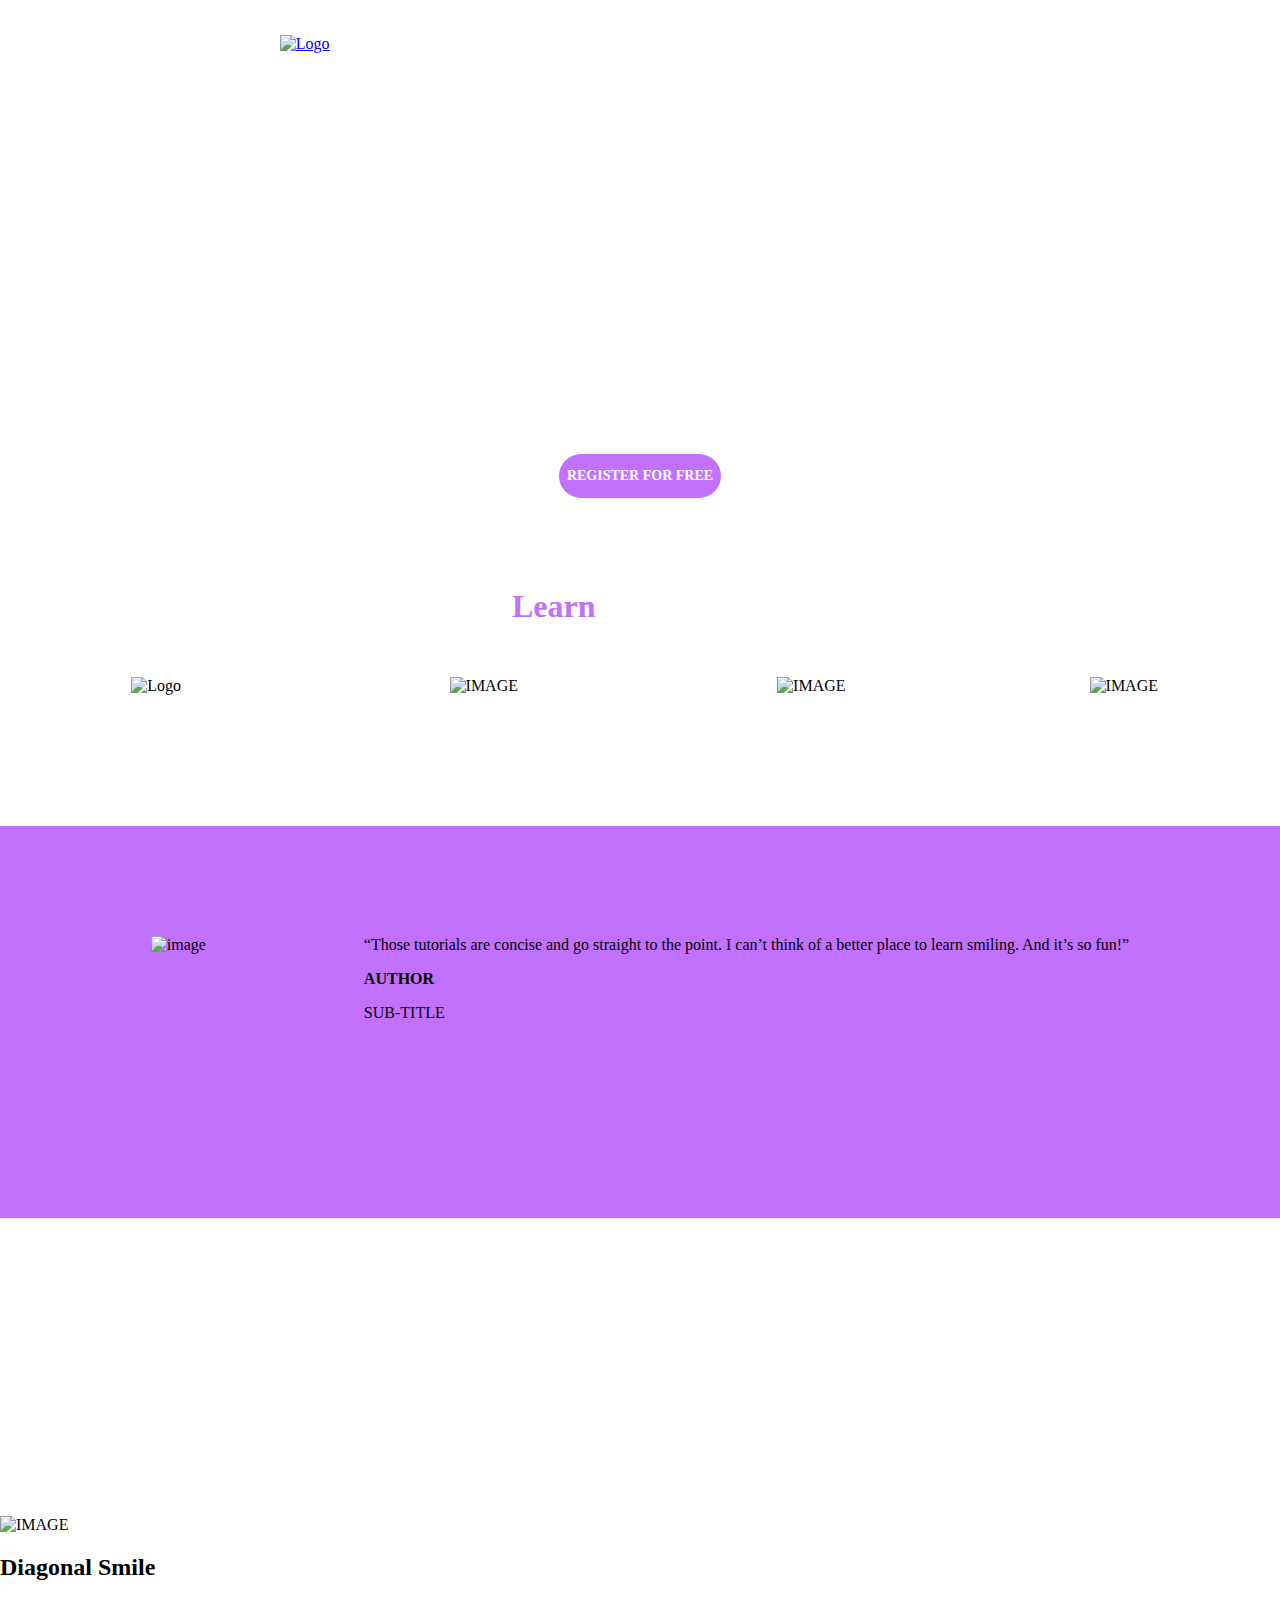
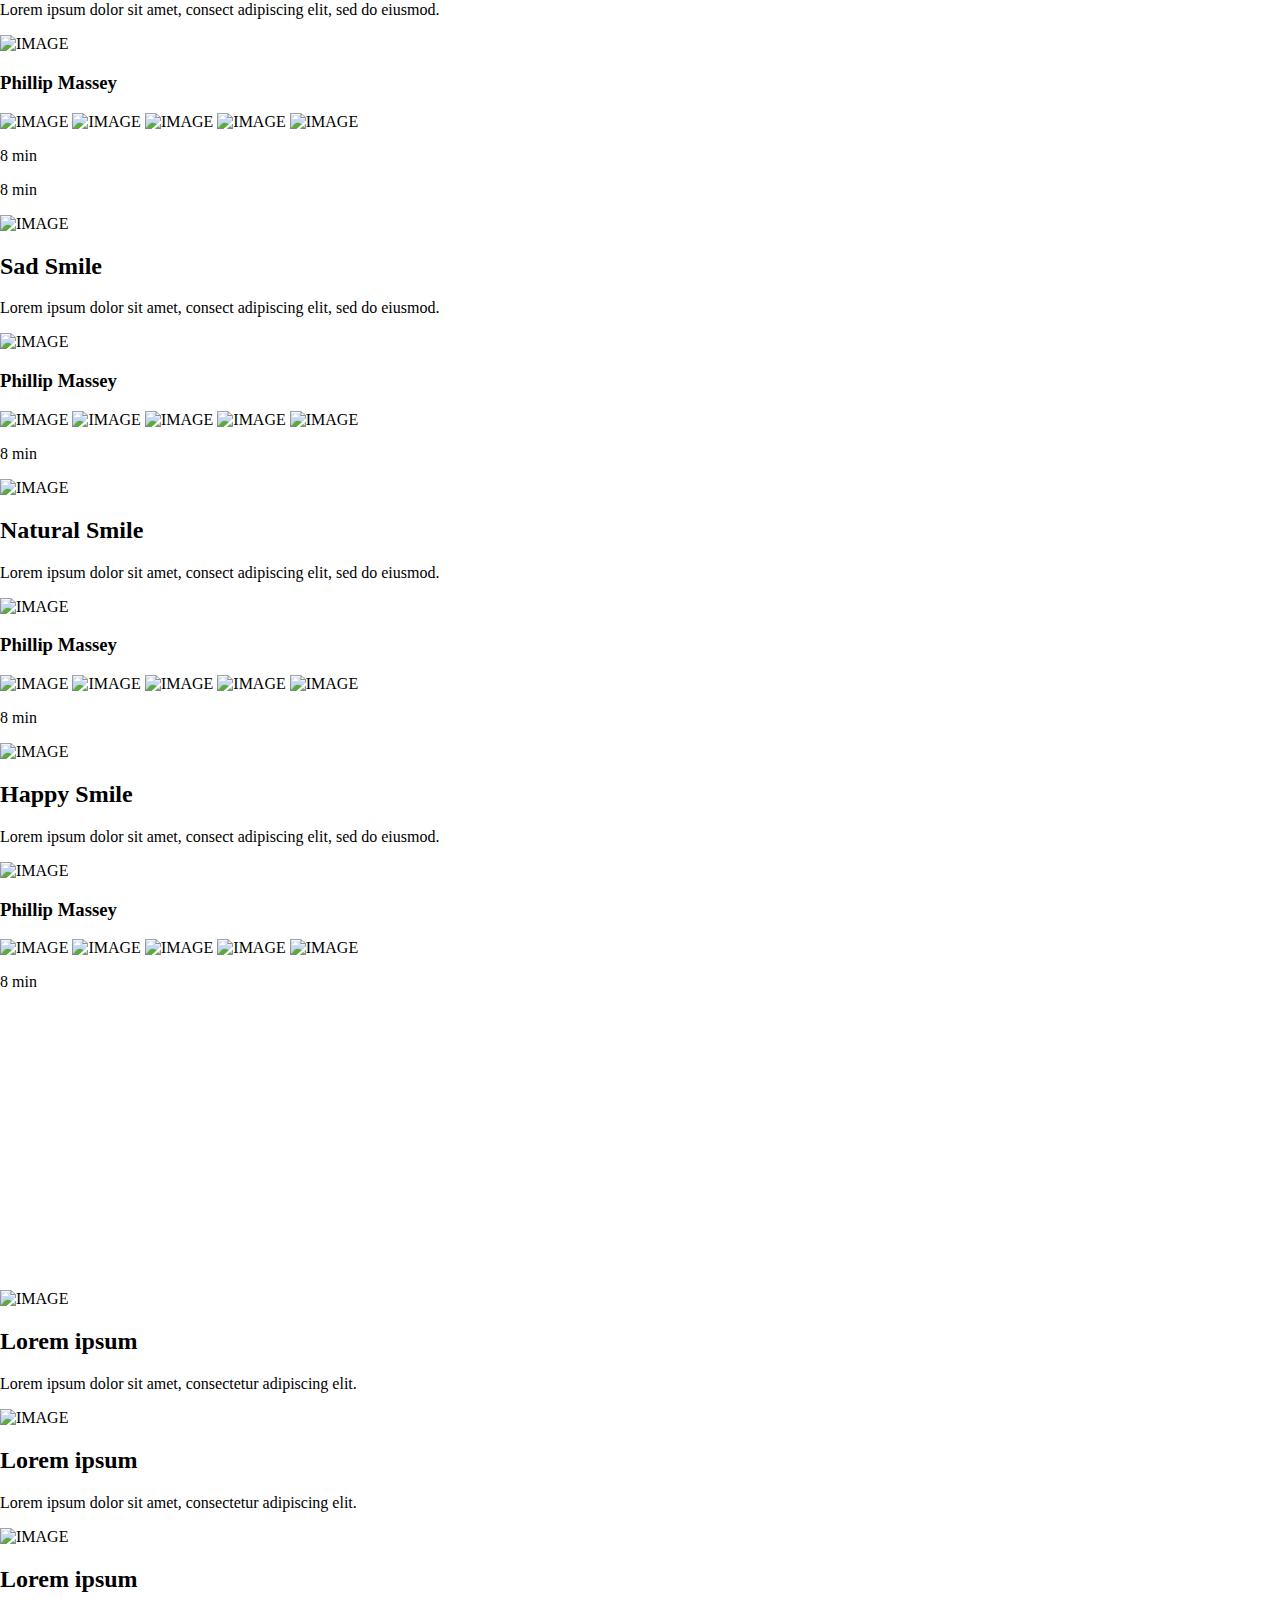
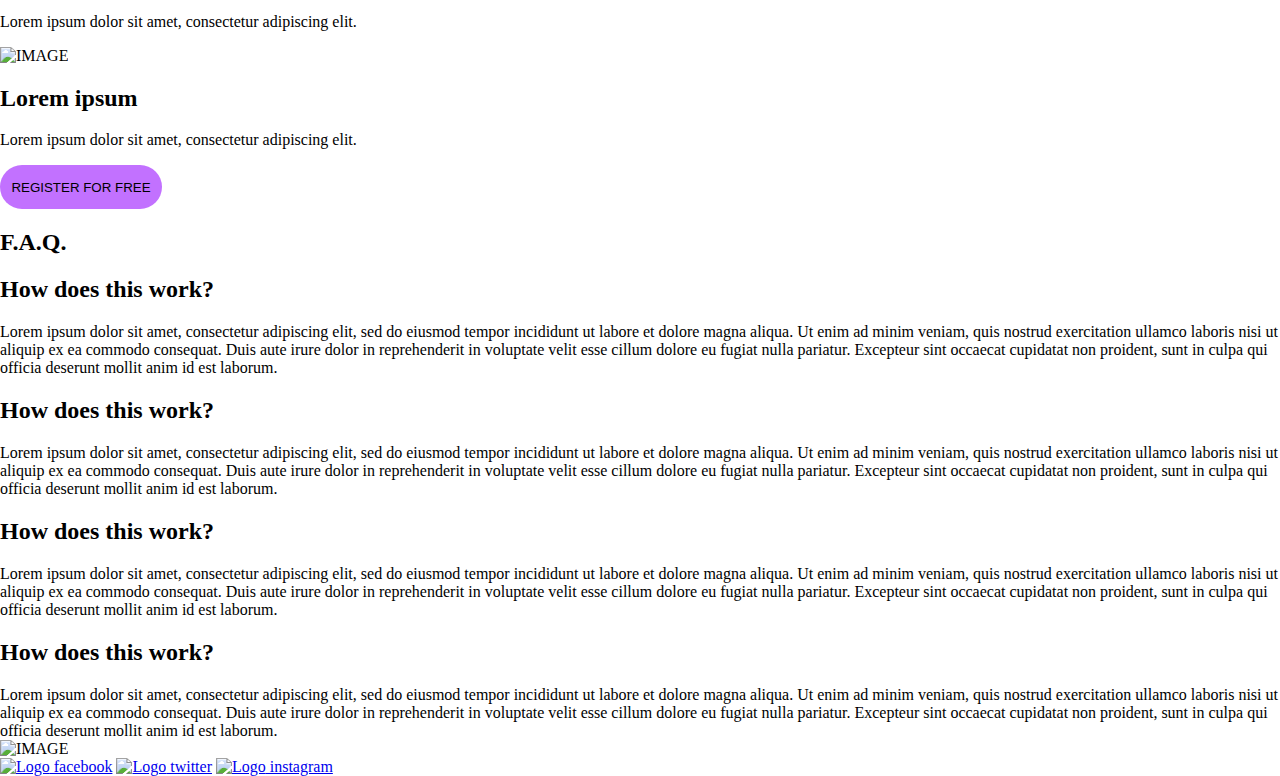
==== css_advanced/index.html @ 98e9119e "modified" ====
<!DOCTYPE html>
<html>
 </head>
   <meta charset="utf-8">
   <title>My first html webpage</title>
   <link href="styles.css" rel="stylesheet">
 </head>
 <body>
    <header>
        <div class="container">
            <nav class="navbar">
                <a href="index.html" class="Logo">
                    <img class="Headphones" 
                     style="width: 134.12px; height: 32px; left: 46.84px; top: 10.55px; position: relative"
                    src="images/logo.png" alt="Logo">
                </a>
                <!-- NAVIGATION MENU -->
                <div class="nav-links">
                    <ul class="menu">
                        <a href="courses" class="menu-links">COURSES</a>
                        <a href="pricing" class="menu-links">PRICING</a>
                        <a href="login" class="menu-links">LOGIN</a>
                    </ul>
                </div>
            </nav>
            <div class="few">
                <h1>Get schooled</h1>
                <div class="longtext">
                   <p>SMILES</p>
                   <p>GRIN</p>
                   <p>LAUGH</p>
                </div>
            </div>
            <div class="but">
                <button class="but-1">REGISTER FOR FREE</button>
            </div>
            <div class="twotext">
                <h2 class="twotext-1">Learn</h2>  <p class="twotext-2">from the pros</p>
            </div>
            <div class="pros">
                <a>
                    <img src="images/Pro 1.png" alt="Logo">
                    <h2 class="pros-text">Phillip Massey</h2>
                    <p class="pros-text-1">« Smile of the year » 2018 - 2019</p>
                </a>
                <a>
                    <img src="images/pro 2.png" alt="IMAGE">
                    <h2 class="pros-text">Nannie Lawrence</h2>
                    <p class="pros-text-1">Best « little smile » 2017</p>
                </a>
                <a>
                    <img src="images/pro 3.png" alt="IMAGE">
                    <h2 class="pros-text">Bruce Walters</h2>
                    <p class="pros-text-1">Best « Friend Smile » live performance 2019</p>
                </a>
                <a>
                    <img src="images/pro 4.png" alt="IMAGE">
                    <h2 class="pros-text">Henry Hughes</h2>
                    <p class="pros-text-1">« 24h smiles » winner 2016 - 2019</p>
                </a>
            </div>
        </div>
    </header>
    <!--The Main Section-->
    <main>
        <div class="container2">
            <div class="container-3">
                <img src="images/Author quote.png" alt="image" class="img-quotes-2">
                <div class="quotes-2">
                   <q class="quotes-1">Those tutorials are concise and go straight to the point. I can’t think of a better place to learn smiling. And it’s so fun!</q>
                   <p><b>AUTHOR</b></p>
                   <p>SUB-TITLE</p>
                </div>
            </div>
        </div>
        <!--The Video sec-->
        <section class="our-experts">
            <h1 class="center">TITLE</h1>
            <div class="smile-vids">
                <img src="images/VID 1.png" alt="IMAGE">
                <h2 class="text-vid">Diagonal Smile</h2>
                <P class="text-vid-1">Lorem ipsum dolor sit amet, consect adipiscing elit, sed do eiusmod.</P>
                <div class="aut">
                    <img src="images/AUTHOR 1.png" alt="IMAGE">
                    <h3>Phillip Massey</h3>
                </div>
                <div>
                    <div>
                        <img src="images/Star_1.png" alt="IMAGE">
                        <img src="images/Star_2.png" alt="IMAGE">
                        <img src="images/Star_3.png" alt="IMAGE">
                        <img src="images/Star_4.png" alt="IMAGE">
                        <img src="images/Star_5.png" alt="IMAGE">
                        <p>8 min</p>
                    </div>
                    <p>8 min</p>
                </div>
                <img src="images/VID 2.png" alt="IMAGE">
                <h2 class="text-vid">Sad Smile</h2>
                <P class="text-vid-1">Lorem ipsum dolor sit amet, consect adipiscing elit, sed do eiusmod.</P>
                <div class="aut">
                    <img src="images/AUTHOR 1.png" alt="IMAGE">
                    <h3>Phillip Massey</h3>
                </div>
                <div>
                    <div>
                        <img src="images/Star_1.png" alt="IMAGE">
                        <img src="images/Star_2.png" alt="IMAGE">
                        <img src="images/Star_3.png" alt="IMAGE">
                        <img src="images/Star_4.png" alt="IMAGE">
                        <img src="images/Star_5.png" alt="IMAGE">
                    </div>
                    <P>8 min</P>
                </div>
                <img src="images/VID 3.png" alt="IMAGE">
                <h2 class="text-vid">Natural Smile</h2>
                <P class="text-vid-1">Lorem ipsum dolor sit amet, consect adipiscing elit, sed do eiusmod.</P>
                <div class="aut">
                    <img src="images/AUTHOR 1.png" alt="IMAGE">
                    <h3>Phillip Massey</h3>
                </div>
                <div>
                    <div>
                        <img src="images/Star_1.png" alt="IMAGE">
                        <img src="images/Star_2.png" alt="IMAGE">
                        <img src="images/Star_3.png" alt="IMAGE">
                        <img src="images/Star_4.png" alt="IMAGE">
                        <img src="images/Star_5.png" alt="IMAGE">
                    </div>
                    <P>8 min</P>
                </div>
                <img src="images/VID 4.png" alt="IMAGE">
                <h2 class="text-vid">Happy Smile</h2>
                <P class="text-vid-1">Lorem ipsum dolor sit amet, consect adipiscing elit, sed do eiusmod.</P>
                <div class="aut">
                    <img src="images/AUTHOR 1.png" alt="IMAGE">
                    <h3>Phillip Massey</h3>
                </div>
                <div>
                    <div>
                        <img src="images/Star_1.png" alt="IMAGE">
                        <img src="images/Star_2.png" alt="IMAGE">
                        <img src="images/Star_3.png" alt="IMAGE">
                        <img src="images/Star_4.png" alt="IMAGE">
                        <img src="images/Star_5.png" alt="IMAGE">
                    </div>
                    <P>8 min</P>
                </div>
            </div>
        </section>
        <section>
            <h1>Free membership</h1>
            <div class="f-background">
                <div class="smile-img">
                    <img src="images/smile.png" alt="IMAGE">
                    <h2>Lorem ipsum</h2>
                    <P>Lorem ipsum dolor sit amet, consectetur adipiscing elit.</P>
                </div>
                <div class="smile-img">
                    <img src="images/smile.png" alt="IMAGE">
                    <h2>Lorem ipsum</h2>
                    <P>Lorem ipsum dolor sit amet, consectetur adipiscing elit.</P>
                </div>
                <div class="smile-img">
                    <img src="images/smile.png" alt="IMAGE">
                    <h2>Lorem ipsum</h2>
                    <P>Lorem ipsum dolor sit amet, consectetur adipiscing elit.</P>
                </div>
                <div class="smile-img"> 
                    <img src="images/smile.png" alt="IMAGE">
                    <h2>Lorem ipsum</h2>
                    <P>Lorem ipsum dolor sit amet, consectetur adipiscing elit.</P>
                </div>
                <button>REGISTER FOR FREE</button>
            </div>
        </section>
        <section>
            <div>
                <h2>F.A.Q.</h2>
               <div>
                   <div>
                    <div>
                        <h2>How does this work?</h2>
                        Lorem ipsum dolor sit amet, consectetur adipiscing elit, sed do eiusmod tempor incididunt ut labore et dolore magna aliqua. Ut enim ad minim veniam, quis nostrud exercitation ullamco laboris nisi ut aliquip ex ea commodo consequat. Duis aute irure dolor in reprehenderit in voluptate velit esse cillum dolore eu fugiat nulla pariatur. Excepteur sint occaecat cupidatat non proident, sunt in culpa qui officia deserunt mollit anim id est laborum.
                    </div>
                    <div>
                        <h2>How does this work?</h2>
                        Lorem ipsum dolor sit amet, consectetur adipiscing elit, sed do eiusmod tempor incididunt ut labore et dolore magna aliqua. Ut enim ad minim veniam, quis nostrud exercitation ullamco laboris nisi ut aliquip ex ea commodo consequat. Duis aute irure dolor in reprehenderit in voluptate velit esse cillum dolore eu fugiat nulla pariatur. Excepteur sint occaecat cupidatat non proident, sunt in culpa qui officia deserunt mollit anim id est laborum.
                    </div>
                </div>
                <div>
                    <div>
                       <h2>How does this work?</h2>
                       Lorem ipsum dolor sit amet, consectetur adipiscing elit, sed do eiusmod tempor incididunt ut labore et dolore magna aliqua. Ut enim ad minim veniam, quis nostrud exercitation ullamco laboris nisi ut aliquip ex ea commodo consequat. Duis aute irure dolor in reprehenderit in voluptate velit esse cillum dolore eu fugiat nulla pariatur. Excepteur sint occaecat cupidatat non proident, sunt in culpa qui officia deserunt mollit anim id est laborum.              
                    </div>
                    <div>
                       <h2>How does this work?</h2>
                       Lorem ipsum dolor sit amet, consectetur adipiscing elit, sed do eiusmod tempor incididunt ut labore et dolore magna aliqua. Ut enim ad minim veniam, quis nostrud exercitation ullamco laboris nisi ut aliquip ex ea commodo consequat. Duis aute irure dolor in reprehenderit in voluptate velit esse cillum dolore eu fugiat nulla pariatur. Excepteur sint occaecat cupidatat non proident, sunt in culpa qui officia deserunt mollit anim id est laborum.
                    <div>
                </div>
              </div>
            </div>
        </section>
    </main>
    <footer>
        <div>
            <div class="footer-1"> 
                <img src="images/logo.png" alt="IMAGE">
                <div> 
                    <a href="https://facebook.com">
                    <img src="images/fb.png" alt="Logo">
                    facebook</a>
                    <a href="https://twitter.com">
                    <img src="images/twitter.png" alt="Logo">
                    twitter</a>
                    <a href="https://instagram.com">
                    <img src="images/Instagram_White.png" alt="Logo">
                    instagram</a>
                </div>
            </div>
        </div>
    </footer>
 </body>
</html>
---- css_advanced/styles.css ----
body {
    width: 100%;
    height: 100%;
    background-image: rgb(255, 255, 255);
    background-size: cover;
    margin: 0;
    padding: 0;
    /*RESIZE SMOOTHLY*/
    transition: width 0.9s ease, height 0.9s ease;

}

/*first section background image*/
.container {
    width: 100%;
    background-image: url('images/Object.png');
    background-size: cover;
    background-repeat: no-repeat;
    position: relative;
}

/* NAVBAR STYLING STARTS */
.navbar {
    display: flex;
    align-items: center;
    justify-content: space-around;
    padding: 10px;
    background-color: transparent;
    color: #fff;
}

.nav-links a {
    color: #fff;
}

/* LOGO */
.logo {
    font-size: 32px;
}

.menu {
    display: flex;
    gap: 52px;
    font-size: 15px;
}

.menu-links {
    text-decoration: none;
}

/* Main body content */
.few {
    display: flex;
    color: black;
    flex-direction: column;
    justify-content: center;
    align-items: center;
    position: relative;
}

h1 {
    display: flex;
    justify-content: center;
    color: #FFF;
    text-align: center;
    font-family: Source Sans Pro;
    font-size: 120px;
    font-style: normal;
    font-weight: 700;
    line-height: normal;
}

button{ 
    border-radius: 22px;
    border: none;
    background: #C271FF;
    width: 162px;
    height: 44px;
}

.but {
    display: flex;
    justify-content: center;
    padding: 38px;
}

.but-1 {
    color: #FFF;
    text-align: center;
    font-family: Source Sans Pro;
    font-size: 14px;
    font-style: normal;
    font-weight: 600;
    line-height: normal;
}

.longtext {
    display:flex;
    justify-content: center;
    color: #FFF;
    text-align: center;
    font-family: Source Sans Pro;
    font-size: 16px;
    font-style: normal;
    font-weight: 700;
    line-height: normal;
    gap: 59px;
}

.twotext {
    display: flex;
    align-items: center;
    justify-content:center;
    padding: 20px;
    background-color: transparent;
    color: #fff;
    text-align: center;

}

.twotext-1 {
    color: #C271FF;
    text-align: center;
    font-family: Source Sans Pro;
    font-size: 32px;
    font-style: normal;
    font-weight: 700;
    line-height: normal;
       
}

.twotext-2 {
    color: #FFF;
    font-family: Source Sans Pro;
    font-size: 32px;
    font-style: normal;
    font-weight: 300;
    line-height: normal;
}

/*pros styling*/

.pros {
    display: flex;
    flex-direction: row;
    justify-content: space-around;
    align-items: center;
    text-align: center;
}

.pros-text {
    color: #ffffffff;
}

.pros-text-1 {
    color: #FFF;
    text-align: center;
    font-family: Source Sans Pro;
    font-size: 16px;
    font-style: italic;
    font-weight: 400;
    line-height: 24px; /* 150% */
    width: 150px;
}

.container2 {
    background-color: #C271FF;
    width: 100%;
    height: 392px;
    flex-shrink: 0;
}

.container-3 {
    display: flex;
    justify-content: center;
    gap: 53px;
    padding: 110px;
}

.img-quotes-2 {
    width: 160px;
    height: 160px;
    flex-shrink: 0;
}

.quotes-2 {}
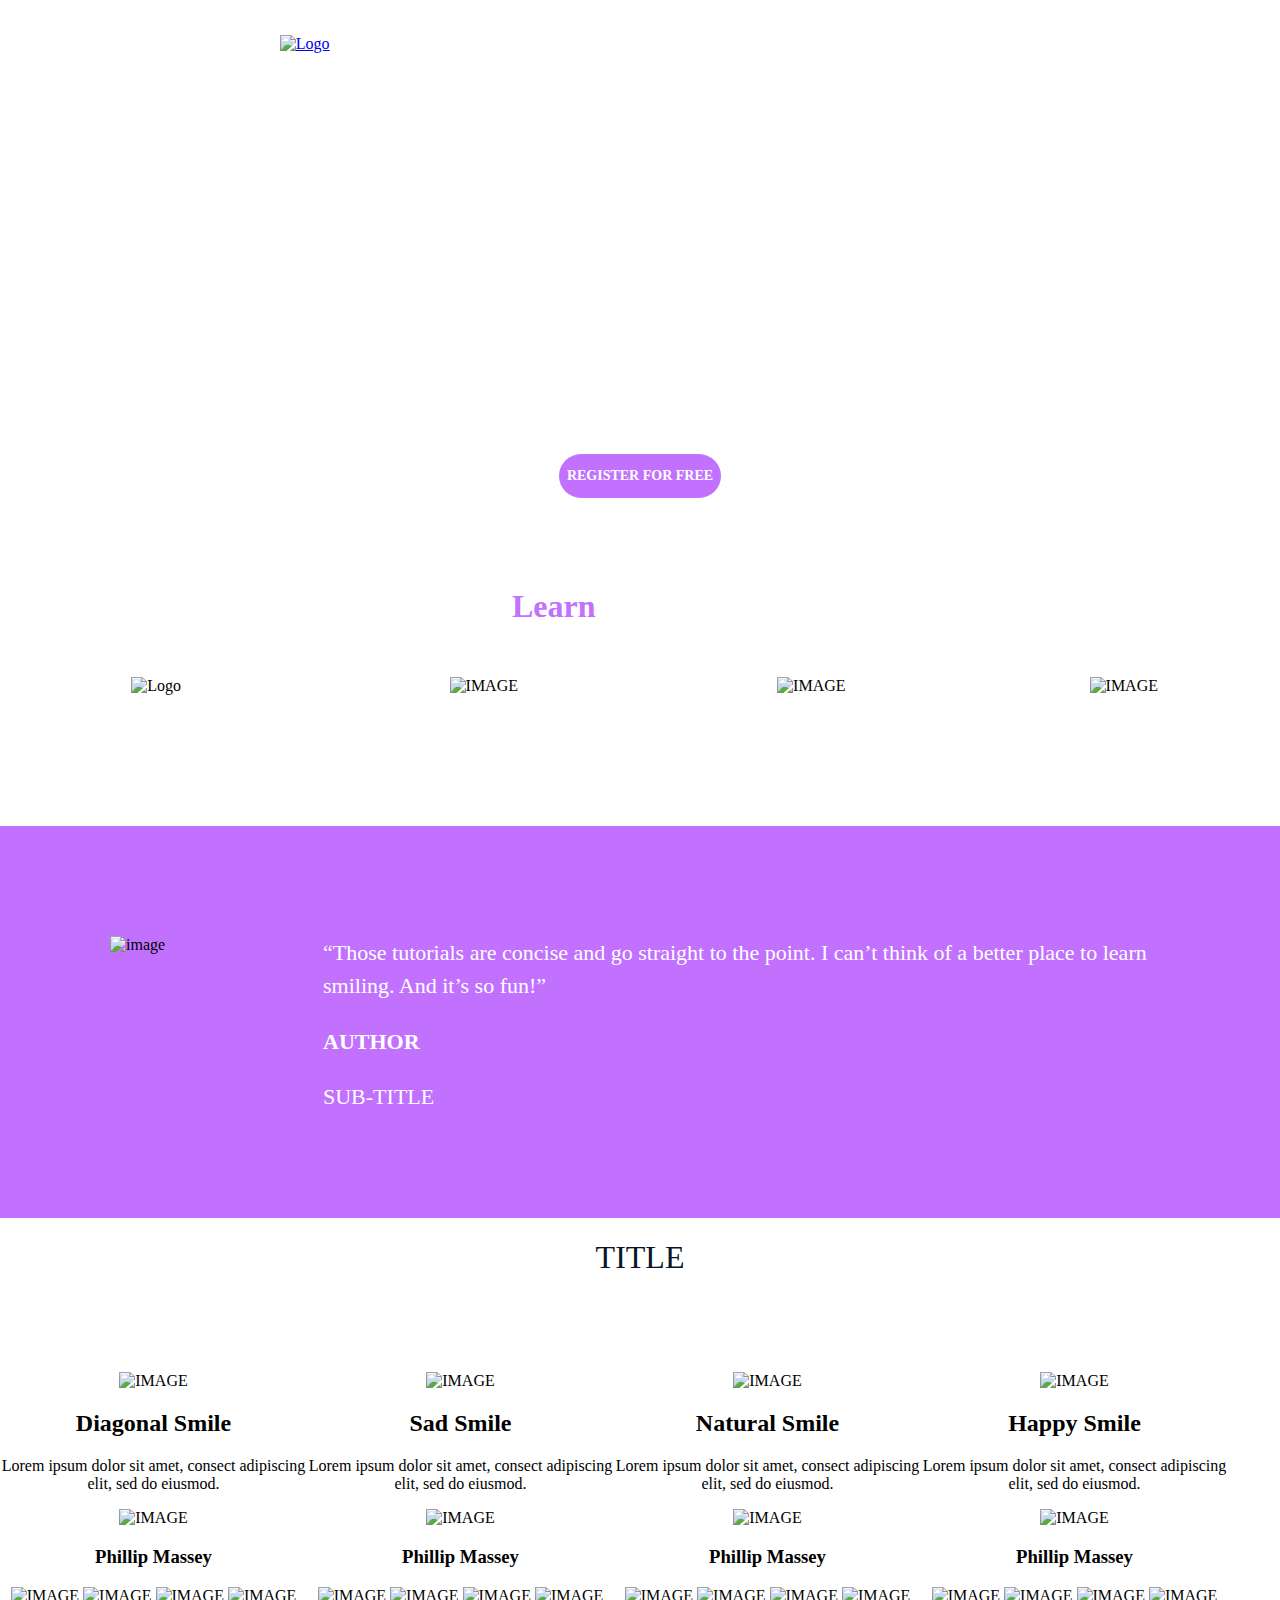
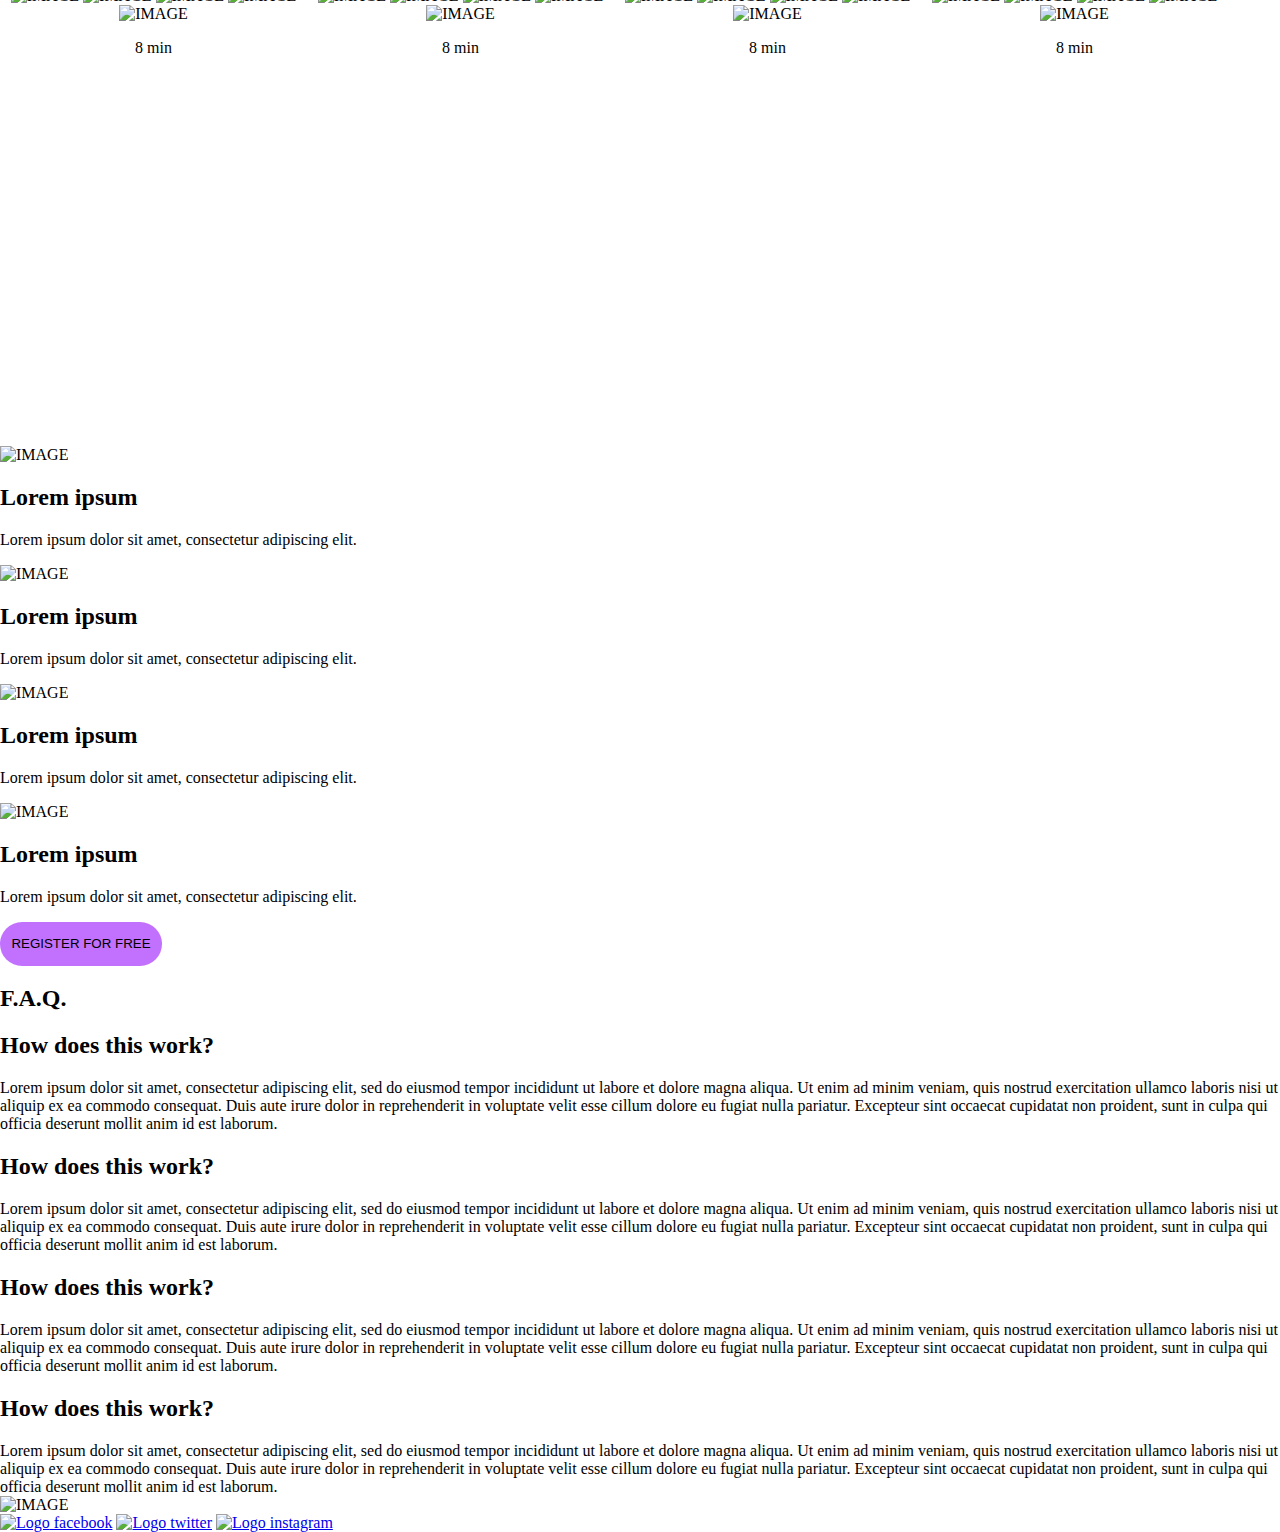
==== commit f1b75a55: "modified" ====
--- a/css_advanced/index.html
+++ b/css_advanced/index.html
@@ -68,8 +68,8 @@
                 <img src="images/Author quote.png" alt="image" class="img-quotes-2">
                 <div class="quotes-2">
                    <q class="quotes-1">Those tutorials are concise and go straight to the point. I can’t think of a better place to learn smiling. And it’s so fun!</q>
-                   <p><b>AUTHOR</b></p>
-                   <p>SUB-TITLE</p>
+                   <p class="b">AUTHOR</b></p>
+                   <p class="sub">SUB-TITLE</p>
                 </div>
             </div>
         </div>
@@ -77,14 +77,14 @@
         <section class="our-experts">
             <h1 class="center">TITLE</h1>
             <div class="smile-vids">
-                <img src="images/VID 1.png" alt="IMAGE">
-                <h2 class="text-vid">Diagonal Smile</h2>
-                <P class="text-vid-1">Lorem ipsum dolor sit amet, consect adipiscing elit, sed do eiusmod.</P>
-                <div class="aut">
-                    <img src="images/AUTHOR 1.png" alt="IMAGE">
-                    <h3>Phillip Massey</h3>
-                </div>
-                <div>
+                <div>
+                    <img src="images/VID 1.png" alt="IMAGE">
+                    <h2 class="text-vid">Diagonal Smile</h2>
+                    <P class="text-vid-1">Lorem ipsum dolor sit amet, consect adipiscing elit, sed do eiusmod.</P>
+                    <div class="aut">
+                       <img src="images/AUTHOR 1.png" alt="IMAGE">
+                       <h3>Phillip Massey</h3>
+                    </div>
                     <div>
                         <img src="images/Star_1.png" alt="IMAGE">
                         <img src="images/Star_2.png" alt="IMAGE">
@@ -93,58 +93,59 @@
                         <img src="images/Star_5.png" alt="IMAGE">
                         <p>8 min</p>
                     </div>
-                    <p>8 min</p>
-                </div>
-                <img src="images/VID 2.png" alt="IMAGE">
-                <h2 class="text-vid">Sad Smile</h2>
-                <P class="text-vid-1">Lorem ipsum dolor sit amet, consect adipiscing elit, sed do eiusmod.</P>
-                <div class="aut">
-                    <img src="images/AUTHOR 1.png" alt="IMAGE">
-                    <h3>Phillip Massey</h3>
-                </div>
-                <div>
+                </div>
+               <div>
+                   <img src="images/VID 2.png" alt="IMAGE">
+                   <h2 class="text-vid">Sad Smile</h2>
+                   <P class="text-vid-1">Lorem ipsum dolor sit amet, consect adipiscing elit, sed do eiusmod.</P>
+                   <div class="aut">
+                       <img src="images/AUTHOR 1.png" alt="IMAGE">
+                       <h3>Phillip Massey</h3>
+                    </div>
+                    <div>
+                       <div>
+                            <img src="images/Star_1.png" alt="IMAGE">
+                            <img src="images/Star_2.png" alt="IMAGE">
+                            <img src="images/Star_3.png" alt="IMAGE">
+                            <img src="images/Star_4.png" alt="IMAGE">
+                            <img src="images/Star_5.png" alt="IMAGE">
+                            <P>8 min</P>
+                        </div>
+                    </div>
+                </div>
+                <div>
+                    <img src="images/VID 3.png" alt="IMAGE">
+                    <h2 class="text-vid">Natural Smile</h2>
+                    <P class="text-vid-1">Lorem ipsum dolor sit amet, consect adipiscing elit, sed do eiusmod.</P>
+                    <div class="aut">
+                       <img src="images/AUTHOR 1.png" alt="IMAGE">
+                       <h3>Phillip Massey</h3>
+                    </div>
                     <div>
                         <img src="images/Star_1.png" alt="IMAGE">
                         <img src="images/Star_2.png" alt="IMAGE">
                         <img src="images/Star_3.png" alt="IMAGE">
                         <img src="images/Star_4.png" alt="IMAGE">
                         <img src="images/Star_5.png" alt="IMAGE">
-                    </div>
-                    <P>8 min</P>
-                </div>
-                <img src="images/VID 3.png" alt="IMAGE">
-                <h2 class="text-vid">Natural Smile</h2>
-                <P class="text-vid-1">Lorem ipsum dolor sit amet, consect adipiscing elit, sed do eiusmod.</P>
-                <div class="aut">
-                    <img src="images/AUTHOR 1.png" alt="IMAGE">
-                    <h3>Phillip Massey</h3>
-                </div>
-                <div>
+                        <P>8 min</P>
+                    </div>
+                </div>
+                <div>
+                    <img src="images/VID 4.png" alt="IMAGE">
+                    <h2 class="text-vid">Happy Smile</h2>
+                    <P class="text-vid-1">Lorem ipsum dolor sit amet, consect adipiscing elit, sed do eiusmod.</P>
+                    <div class="aut">
+                        <img src="images/AUTHOR 1.png" alt="IMAGE">
+                        <h3>Phillip Massey</h3>
+                    </div>
                     <div>
                         <img src="images/Star_1.png" alt="IMAGE">
                         <img src="images/Star_2.png" alt="IMAGE">
                         <img src="images/Star_3.png" alt="IMAGE">
                         <img src="images/Star_4.png" alt="IMAGE">
                         <img src="images/Star_5.png" alt="IMAGE">
-                    </div>
-                    <P>8 min</P>
-                </div>
-                <img src="images/VID 4.png" alt="IMAGE">
-                <h2 class="text-vid">Happy Smile</h2>
-                <P class="text-vid-1">Lorem ipsum dolor sit amet, consect adipiscing elit, sed do eiusmod.</P>
-                <div class="aut">
-                    <img src="images/AUTHOR 1.png" alt="IMAGE">
-                    <h3>Phillip Massey</h3>
-                </div>
-                <div>
-                    <div>
-                        <img src="images/Star_1.png" alt="IMAGE">
-                        <img src="images/Star_2.png" alt="IMAGE">
-                        <img src="images/Star_3.png" alt="IMAGE">
-                        <img src="images/Star_4.png" alt="IMAGE">
-                        <img src="images/Star_5.png" alt="IMAGE">
-                    </div>
-                    <P>8 min</P>
+                        <P>8 min</P>
+                    </div>
                 </div>
             </div>
         </section>
--- a/css_advanced/styles.css
+++ b/css_advanced/styles.css
@@ -163,6 +163,8 @@
     width: 150px;
 }
 
+/* The Main Section */
+
 .container2 {
     background-color: #C271FF;
     width: 100%;
@@ -183,4 +185,62 @@
     flex-shrink: 0;
 }
 
-.quotes-2 {}+.quotes-1 {
+    color: #FFF;
+    font-family: Source Sans Pro;
+    font-size: 22px;
+    font-style: normal;
+    font-weight: 400;
+    line-height: 33.6px; /* 152.727% */
+}
+
+.b{
+    color: #FFF;
+    font-family: Source Sans Pro;
+    font-size: 22px;
+    font-style: normal;
+    font-weight: 700;
+    line-height: 33.6px; /* 152.727% */
+    text-decoration: solid;
+}
+
+.sub {
+    color: #FFF;
+    font-family: Source Sans Pro;
+    font-size: 22px;
+    font-style: normal;
+    font-weight: 400;
+    line-height: 33.6px; /* 152.727% */
+}
+
+.center {
+    color: #071629;
+    text-align: center;
+    font-family: Source Sans Pro;
+    font-size: 32px;
+    font-style: normal;
+    font-weight: 300;
+    line-height: normal;
+}
+
+.smile-vids {
+    display: flex;
+    display: flex;
+    flex-direction: row;
+    justify-content: space-around;
+    align-items: center;
+    text-align: center;
+    width: 1228px;
+   height: 450px;
+flex-shrink: 0;
+}
+
+.test-vid-1 {
+    color: rgba(7, 22, 41, 0.50);
+    font-family: Source Sans Pro;
+    font-size: 14px;
+    font-style: normal;
+    font-weight: 400;
+    line-height: 24px; /* 171.429% */
+    width: 242px;
+}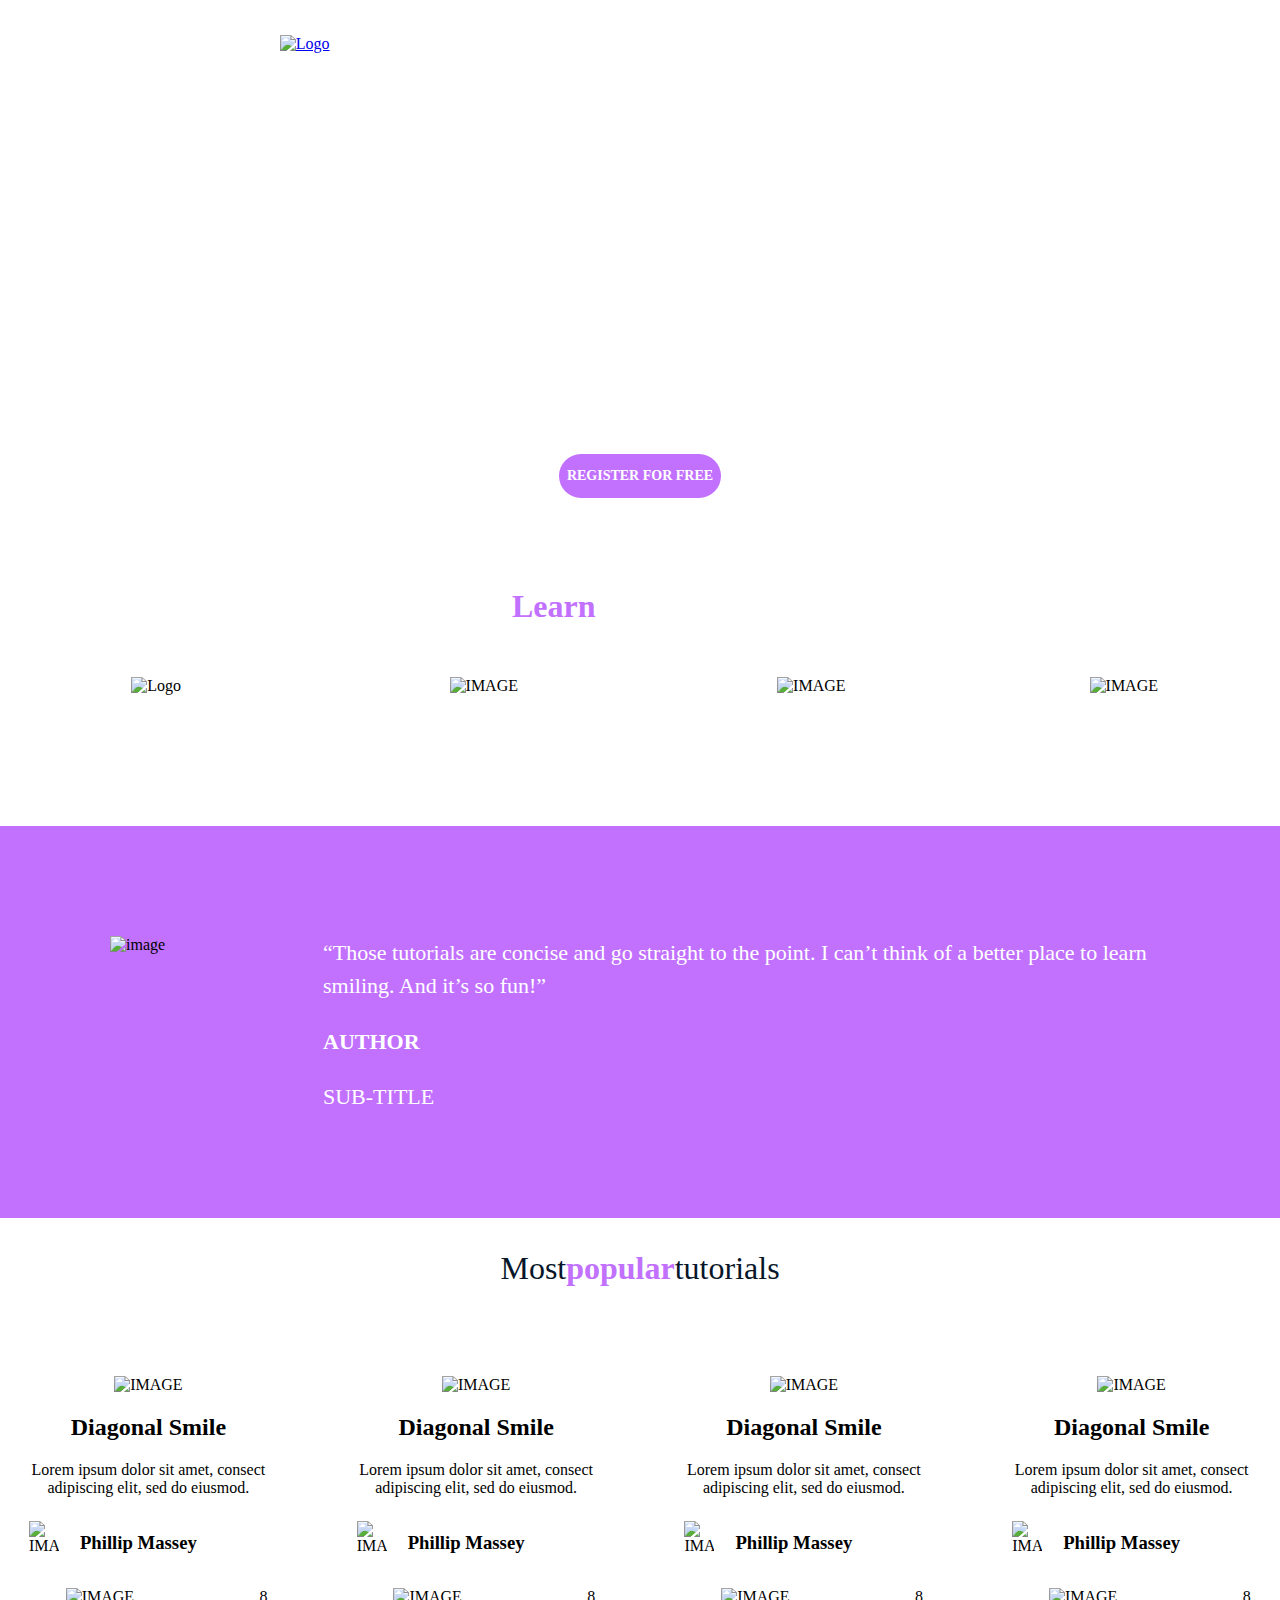
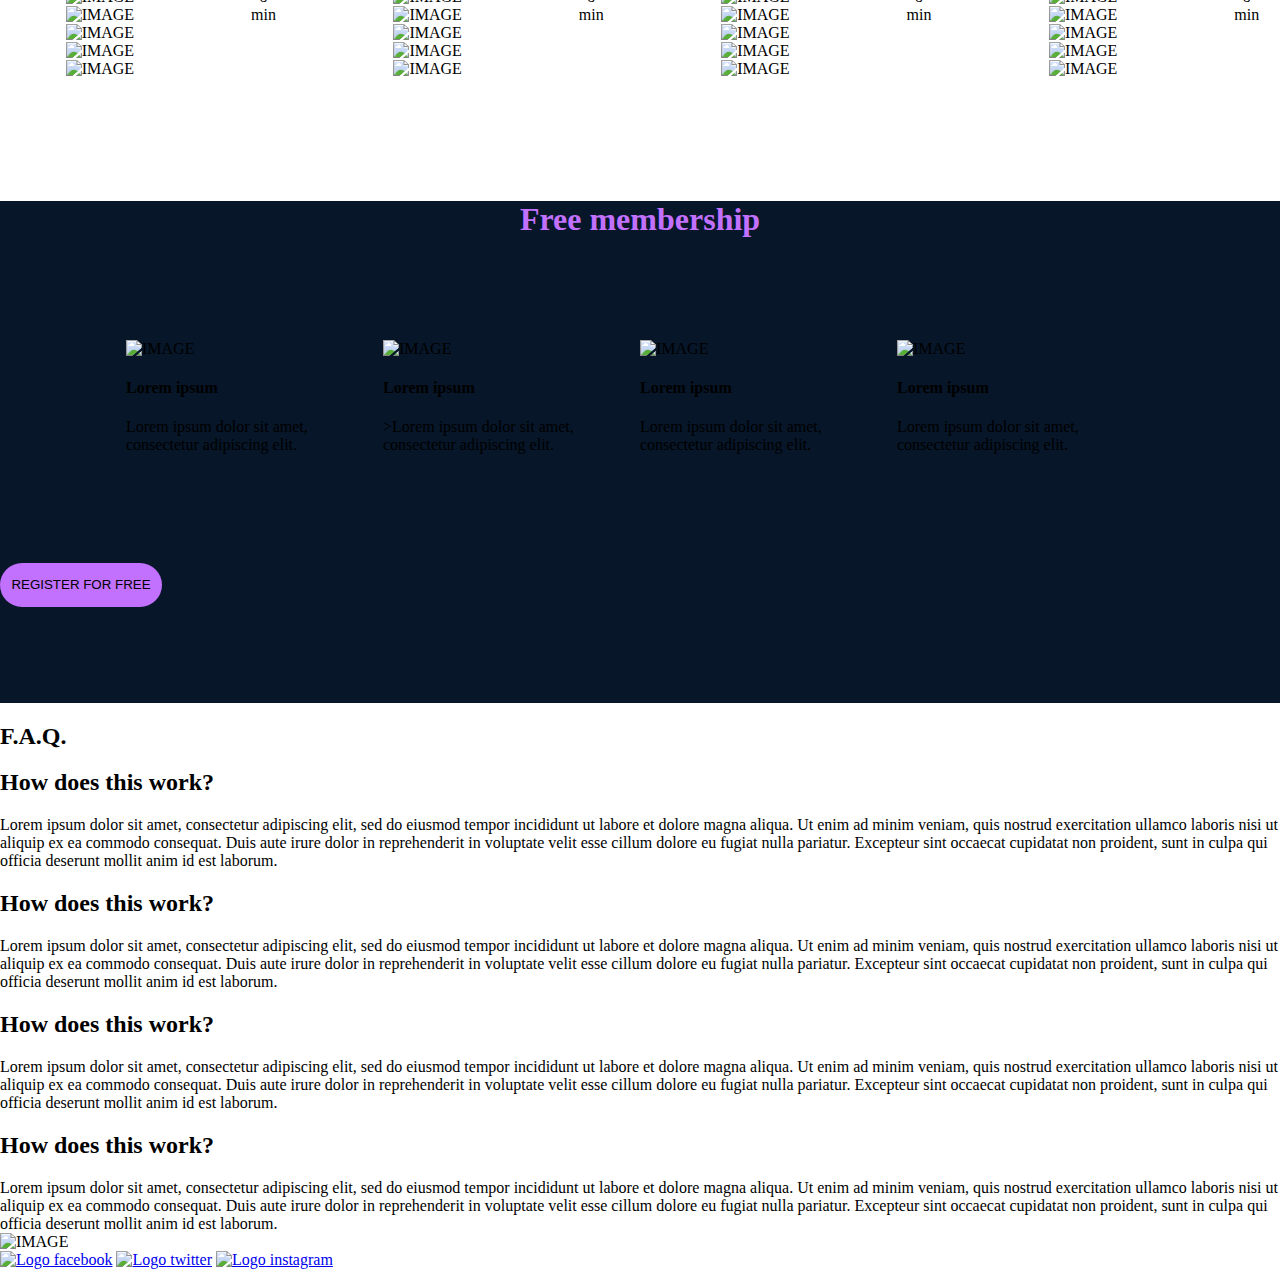
==== commit f214a4a3: "commiting changes to members" ====
--- a/css_advanced/index.html
+++ b/css_advanced/index.html
@@ -75,105 +75,130 @@
         </div>
         <!--The Video sec-->
         <section class="our-experts">
-            <h1 class="center">TITLE</h1>
+            <div class="center-o">
+                <h3 class="center">Most</h3> <p class="center-1">popular</p> <h3 class="center">tutorials</h3>
+            </div>
             <div class="smile-vids">
-                <div>
+                <div class="smile-vids-1">
                     <img src="images/VID 1.png" alt="IMAGE">
-                    <h2 class="text-vid">Diagonal Smile</h2>
-                    <P class="text-vid-1">Lorem ipsum dolor sit amet, consect adipiscing elit, sed do eiusmod.</P>
+                    <div class="text-vid-0">
+                       <h2 class="text-vid">Diagonal Smile</h2>
+                       <P class="text-vid-1">Lorem ipsum dolor sit amet, consect adipiscing elit, sed do eiusmod.</P>
+                    </div>
                     <div class="aut">
-                       <img src="images/AUTHOR 1.png" alt="IMAGE">
+                       <img src="images/AUTHOR 1.png" alt="IMAGE" class="aut-1">
                        <h3>Phillip Massey</h3>
                     </div>
-                    <div>
-                        <img src="images/Star_1.png" alt="IMAGE">
-                        <img src="images/Star_2.png" alt="IMAGE">
-                        <img src="images/Star_3.png" alt="IMAGE">
-                        <img src="images/Star_4.png" alt="IMAGE">
-                        <img src="images/Star_5.png" alt="IMAGE">
-                        <p>8 min</p>
-                    </div>
-                </div>
-               <div>
-                   <img src="images/VID 2.png" alt="IMAGE">
-                   <h2 class="text-vid">Sad Smile</h2>
-                   <P class="text-vid-1">Lorem ipsum dolor sit amet, consect adipiscing elit, sed do eiusmod.</P>
-                   <div class="aut">
-                       <img src="images/AUTHOR 1.png" alt="IMAGE">
-                       <h3>Phillip Massey</h3>
-                    </div>
-                    <div>
-                       <div>
+                    <div class="stars">
+                        <div class="stars-1">
                             <img src="images/Star_1.png" alt="IMAGE">
                             <img src="images/Star_2.png" alt="IMAGE">
                             <img src="images/Star_3.png" alt="IMAGE">
                             <img src="images/Star_4.png" alt="IMAGE">
                             <img src="images/Star_5.png" alt="IMAGE">
+                        </div>
+                        <div>
+                            <P class="no">8 min</P>
+                        </div>
+                    </div>
+                </div>
+               <div class="smile-vids-1">
+                    <img src="images/VID 2.png" alt="IMAGE">
+                    <div class="text-vid-0">
+                      <h2 class="text-vid">Diagonal Smile</h2>
+                      <P class="text-vid-1">Lorem ipsum dolor sit amet, consect adipiscing elit, sed do eiusmod.</P>
+                    </div>
+                   <div class="aut">
+                       <img src="images/AUTHOR 1.png" alt="IMAGE" class="aut-1">
+                       <h3>Phillip Massey</h3>
+                    </div>
+                    <div class="stars">
+                       <div class="stars-1">
+                            <img src="images/Star_1.png" alt="IMAGE">
+                            <img src="images/Star_2.png" alt="IMAGE">
+                            <img src="images/Star_3.png" alt="IMAGE">
+                            <img src="images/Star_4.png" alt="IMAGE">
+                            <img src="images/Star_5.png" alt="IMAGE">
+                        </div>
+                        <div>
                             <P>8 min</P>
                         </div>
                     </div>
                 </div>
-                <div>
+                <div class="smile-vids-1">
                     <img src="images/VID 3.png" alt="IMAGE">
-                    <h2 class="text-vid">Natural Smile</h2>
-                    <P class="text-vid-1">Lorem ipsum dolor sit amet, consect adipiscing elit, sed do eiusmod.</P>
+                    <div class="text-vid-0">
+                        <h2 class="text-vid">Diagonal Smile</h2>
+                        <P class="text-vid-1">Lorem ipsum dolor sit amet, consect adipiscing elit, sed do eiusmod.</P>
+                    </div>
                     <div class="aut">
-                       <img src="images/AUTHOR 1.png" alt="IMAGE">
+                       <img src="images/AUTHOR 1.png" alt="IMAGE" class="aut-1">
                        <h3>Phillip Massey</h3>
                     </div>
-                    <div>
-                        <img src="images/Star_1.png" alt="IMAGE">
-                        <img src="images/Star_2.png" alt="IMAGE">
-                        <img src="images/Star_3.png" alt="IMAGE">
-                        <img src="images/Star_4.png" alt="IMAGE">
-                        <img src="images/Star_5.png" alt="IMAGE">
-                        <P>8 min</P>
-                    </div>
-                </div>
-                <div>
+                    <div class="stars">
+                        <div class="stars-1">
+                            <img src="images/Star_1.png" alt="IMAGE">
+                            <img src="images/Star_2.png" alt="IMAGE">
+                            <img src="images/Star_3.png" alt="IMAGE">
+                            <img src="images/Star_4.png" alt="IMAGE">
+                            <img src="images/Star_5.png" alt="IMAGE">
+                        </div>
+                        <div>
+                            <P>8 min</P>
+                        </div>
+                    </div>
+                </div>
+                <div class="smile-vids-1">
                     <img src="images/VID 4.png" alt="IMAGE">
-                    <h2 class="text-vid">Happy Smile</h2>
-                    <P class="text-vid-1">Lorem ipsum dolor sit amet, consect adipiscing elit, sed do eiusmod.</P>
+                    <div class="text-vid-0">
+                        <h2 class="text-vid">Diagonal Smile</h2>
+                        <P class="text-vid-1">Lorem ipsum dolor sit amet, consect adipiscing elit, sed do eiusmod.</P>
+                    </div>
                     <div class="aut">
-                        <img src="images/AUTHOR 1.png" alt="IMAGE">
+                        <img src="images/AUTHOR 1.png" alt="IMAGE" class="aut-1">
                         <h3>Phillip Massey</h3>
                     </div>
-                    <div>
-                        <img src="images/Star_1.png" alt="IMAGE">
-                        <img src="images/Star_2.png" alt="IMAGE">
-                        <img src="images/Star_3.png" alt="IMAGE">
-                        <img src="images/Star_4.png" alt="IMAGE">
-                        <img src="images/Star_5.png" alt="IMAGE">
-                        <P>8 min</P>
+                    <div class="stars">
+                        <div class="stars-1">
+                           <img src="images/Star_1.png" alt="IMAGE">
+                           <img src="images/Star_2.png" alt="IMAGE">
+                           <img src="images/Star_3.png" alt="IMAGE">
+                           <img src="images/Star_4.png" alt="IMAGE">
+                           <img src="images/Star_5.png" alt="IMAGE">
+                        </div>
+                        <div>
+                            <P>8 min</P>
+                        </div>
                     </div>
                 </div>
             </div>
         </section>
-        <section>
-            <h1>Free membership</h1>
+        <!--The Free membership-->
+        <section class="free">
+            <h3 class="free-1">Free membership</h3>
             <div class="f-background">
                 <div class="smile-img">
                     <img src="images/smile.png" alt="IMAGE">
-                    <h2>Lorem ipsum</h2>
-                    <P>Lorem ipsum dolor sit amet, consectetur adipiscing elit.</P>
+                    <h4 class="smile-text-1">Lorem ipsum</h4>
+                    <P class="smile-text-2">Lorem ipsum dolor sit amet, consectetur adipiscing elit.</P>
                 </div>
                 <div class="smile-img">
                     <img src="images/smile.png" alt="IMAGE">
-                    <h2>Lorem ipsum</h2>
-                    <P>Lorem ipsum dolor sit amet, consectetur adipiscing elit.</P>
+                    <h4 class="smile-text-1">Lorem ipsum</h4>
+                    <P class="smile-text-2"></P>>Lorem ipsum dolor sit amet, consectetur adipiscing elit.</P>
                 </div>
                 <div class="smile-img">
                     <img src="images/smile.png" alt="IMAGE">
-                    <h2>Lorem ipsum</h2>
-                    <P>Lorem ipsum dolor sit amet, consectetur adipiscing elit.</P>
+                    <h4 class="smile-text-1">Lorem ipsum</h4>
+                    <P class="smile-text-2">Lorem ipsum dolor sit amet, consectetur adipiscing elit.</P>
                 </div>
                 <div class="smile-img"> 
                     <img src="images/smile.png" alt="IMAGE">
-                    <h2>Lorem ipsum</h2>
-                    <P>Lorem ipsum dolor sit amet, consectetur adipiscing elit.</P>
-                </div>
-                <button>REGISTER FOR FREE</button>
-            </div>
+                    <h4 class="smile-text-1">Lorem ipsum</h4>
+                    <P class="smile-text-2">Lorem ipsum dolor sit amet, consectetur adipiscing elit.</P>
+                </div>
+            </div>
+            <button>REGISTER FOR FREE</button>
         </section>
         <section>
             <div>
--- a/css_advanced/styles.css
+++ b/css_advanced/styles.css
@@ -213,6 +213,10 @@
     line-height: 33.6px; /* 152.727% */
 }
 
+.center-o {
+    display: flex;
+    justify-content: center;
+}
 .center {
     color: #071629;
     text-align: center;
@@ -223,17 +227,33 @@
     line-height: normal;
 }
 
+.center-1 {
+    color: #C271FF;
+    font-family: Source Sans Pro;
+    font-size: 32px;
+    font-style: normal;
+    font-weight: 700;
+    line-height: normal;
+}
+
 .smile-vids {
-    display: flex;
     display: flex;
     flex-direction: row;
     justify-content: space-around;
     align-items: center;
     text-align: center;
-    width: 1228px;
-   height: 450px;
-flex-shrink: 0;
-}
+    width: 100%;
+    height: 450px;
+    gap: 31px;
+}
+
+.smile-vids-1 {
+    width: 255px;
+    height: 335px;
+    flex-shrink: 0;
+}
+
+.test-vid-0 {}
 
 .test-vid-1 {
     color: rgba(7, 22, 41, 0.50);
@@ -243,4 +263,54 @@
     font-weight: 400;
     line-height: 24px; /* 171.429% */
     width: 242px;
-}+}
+
+.stars {
+    display: flex;
+    gap: 72px;
+}
+
+.stars-1 {
+    padding: 1rem;
+}
+.aut {
+    display: flex;
+    gap: 13px;
+}
+
+.aut-1 {
+    width: 30px;
+    height: 30px;
+    padding: 0.5rem;
+}
+
+/* The Free membership */
+
+.free {
+    background-color: #071629;
+    background-size: cover;
+    background-repeat: no-repeat;
+    height: 502px;
+}
+
+.free-1 {
+    color: #C271FF;
+    text-align: center;
+    font-family: Source Sans Pro;
+    font-size: 32px;
+    font-style: normal;
+    font-weight: 700;
+    line-height: normal;
+}
+
+.f-background {
+    display: flex;
+    justify-content: center;
+    padding: 70px;
+}
+
+.smile-img {
+    width: 257px;
+    height: 153px;
+    flex-shrink: 0;
+}
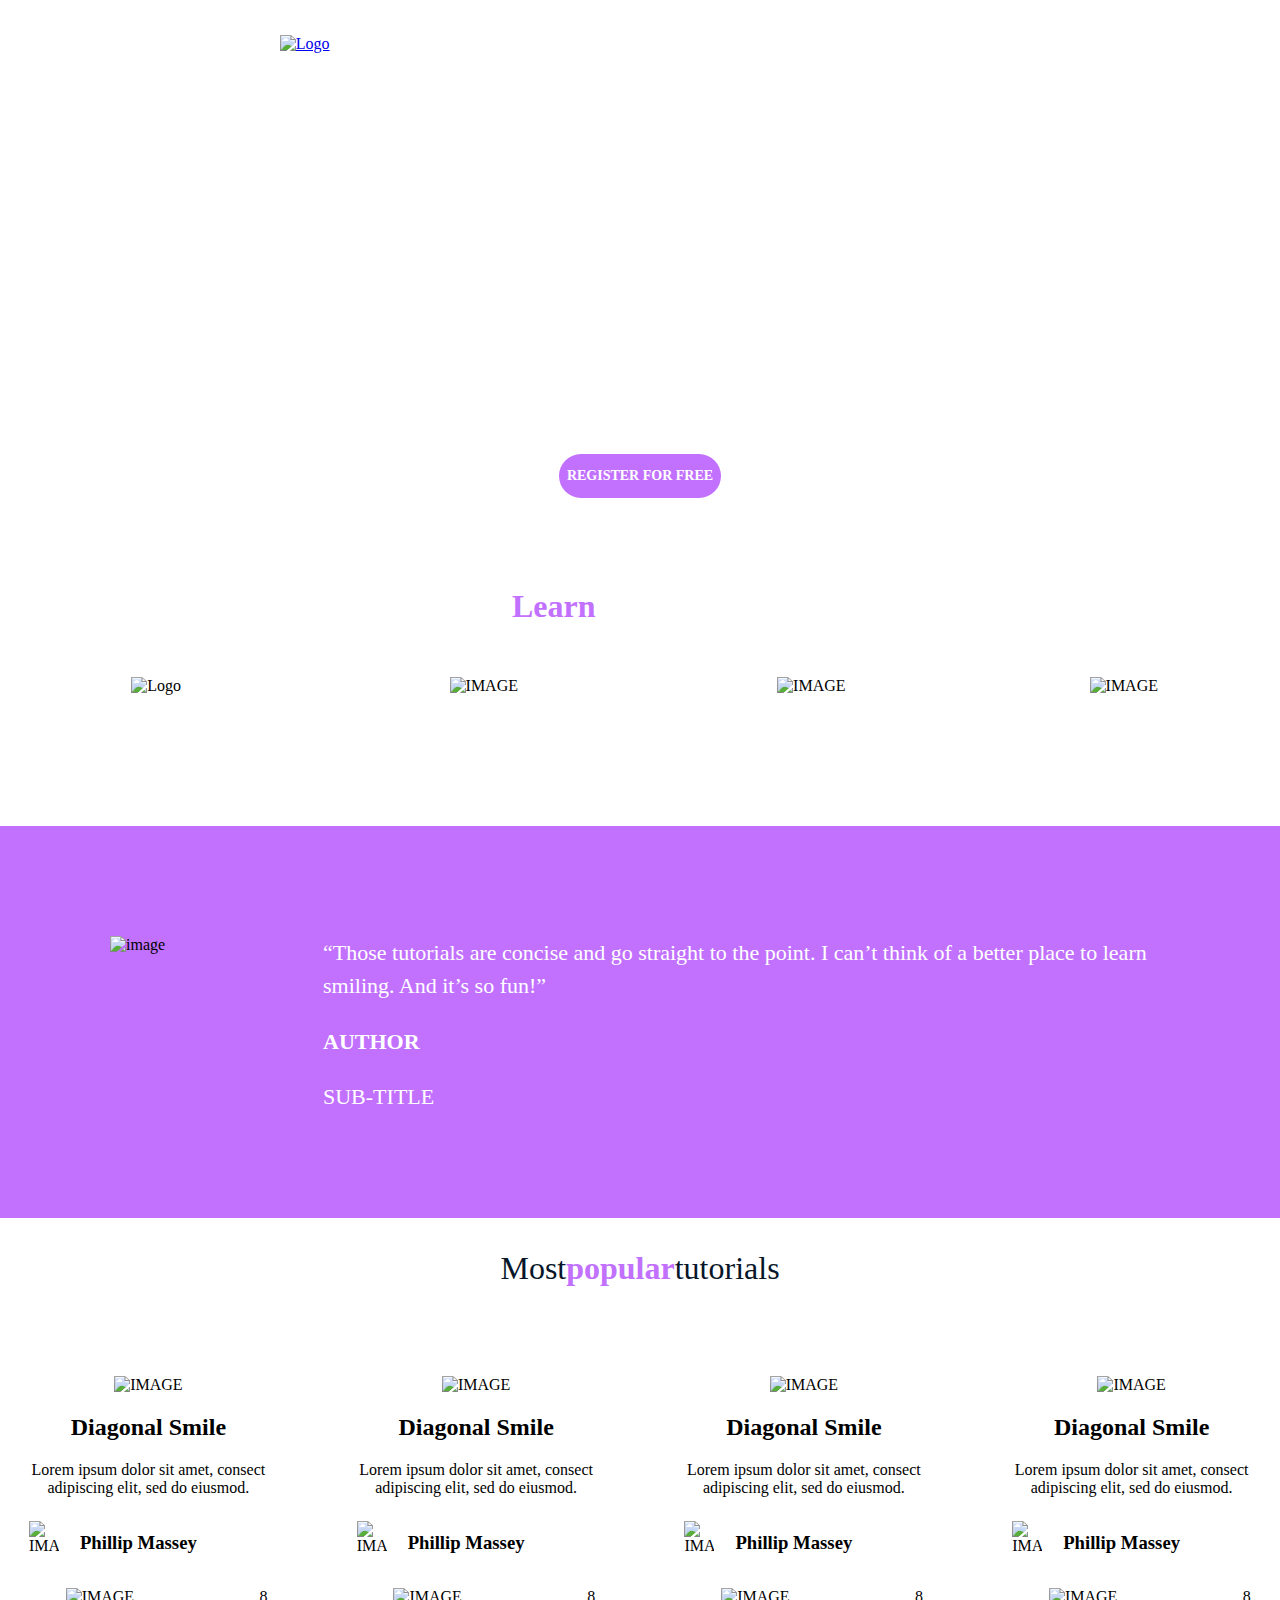
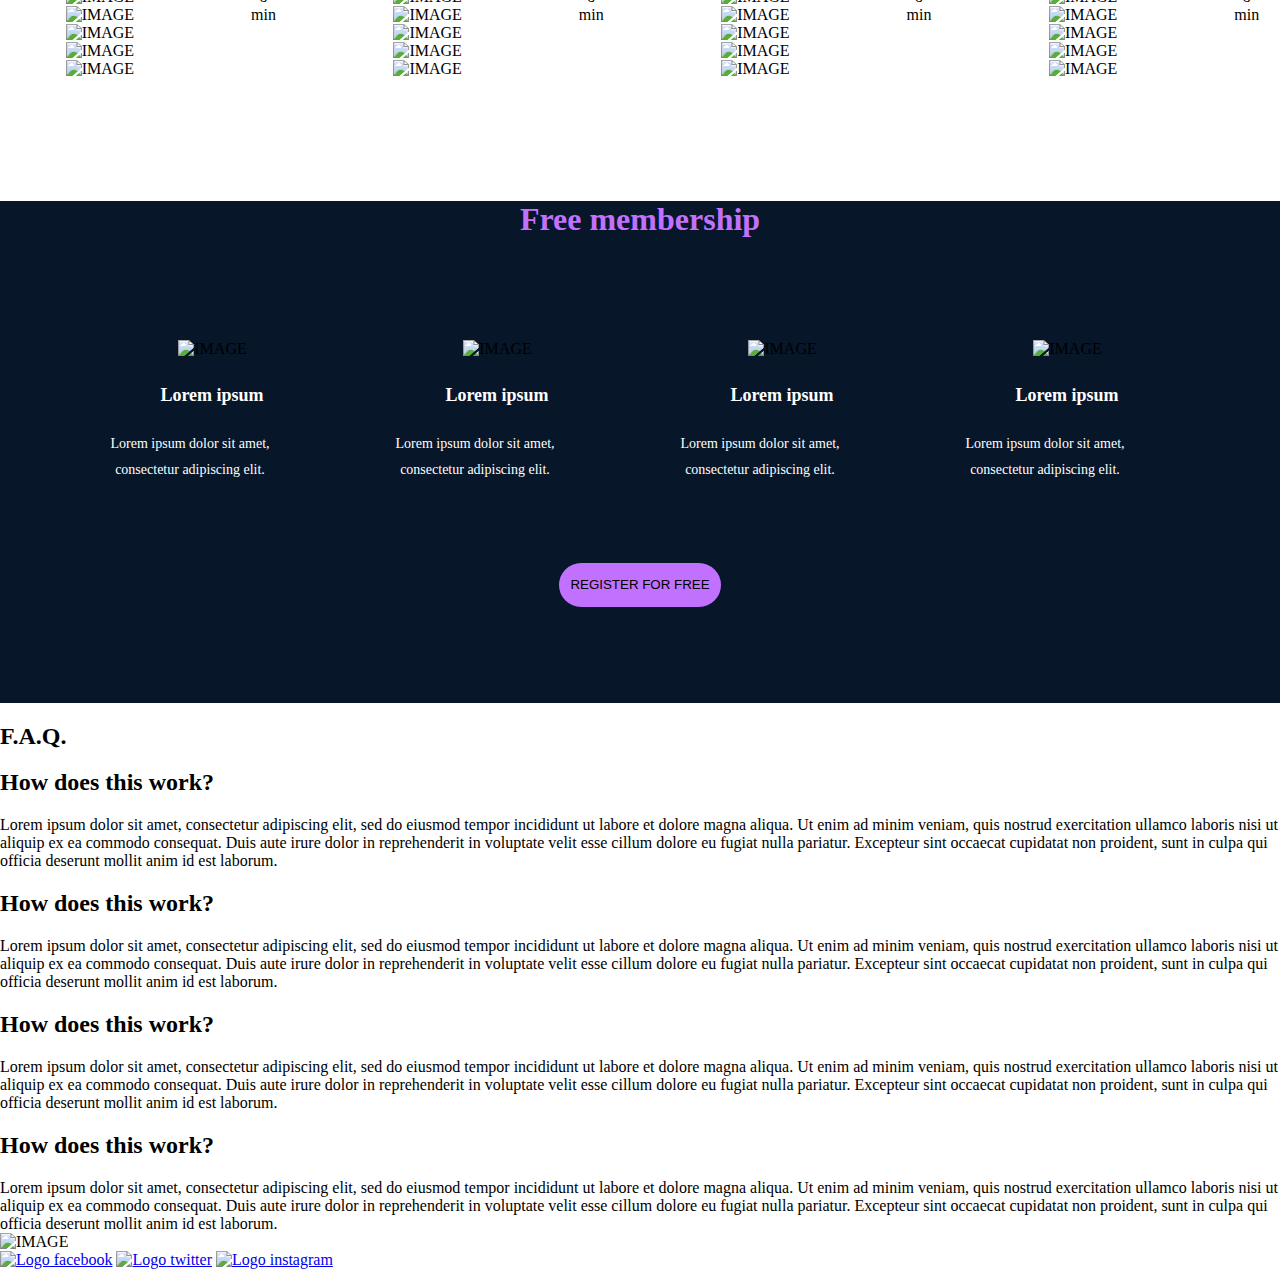
==== commit d74adb93: "styling faqs" ====
--- a/css_advanced/index.html
+++ b/css_advanced/index.html
@@ -178,27 +178,45 @@
             <h3 class="free-1">Free membership</h3>
             <div class="f-background">
                 <div class="smile-img">
-                    <img src="images/smile.png" alt="IMAGE">
-                    <h4 class="smile-text-1">Lorem ipsum</h4>
-                    <P class="smile-text-2">Lorem ipsum dolor sit amet, consectetur adipiscing elit.</P>
+                    <img src="images/smile.png" alt="IMAGE" class="smile-img-1">
+                    <div class="smile-text-0">
+                        <h4 class="smile-text-1">Lorem ipsum</h4>
+                    </div>
+                    <div class="smile-text-00">
+                        <P class="smile-text-2">Lorem ipsum dolor sit amet, consectetur adipiscing elit.</P>
+                    </div>
                 </div>
                 <div class="smile-img">
-                    <img src="images/smile.png" alt="IMAGE">
-                    <h4 class="smile-text-1">Lorem ipsum</h4>
-                    <P class="smile-text-2"></P>>Lorem ipsum dolor sit amet, consectetur adipiscing elit.</P>
+                    <img src="images/smile.png" alt="IMAGE" class="smile-img-1">
+                    <div class="smile-text-0">
+                        <h4 class="smile-text-1">Lorem ipsum</h4>
+                    </div>
+                    <div class="smile-text-00">
+                        <P class="smile-text-2">Lorem ipsum dolor sit amet, consectetur adipiscing elit.</P>
+                    </div>
                 </div>
                 <div class="smile-img">
-                    <img src="images/smile.png" alt="IMAGE">
-                    <h4 class="smile-text-1">Lorem ipsum</h4>
-                    <P class="smile-text-2">Lorem ipsum dolor sit amet, consectetur adipiscing elit.</P>
+                    <img src="images/smile.png" alt="IMAGE" class="smile-img-1">
+                    <div class="smile-text-0">
+                        <h4 class="smile-text-1">Lorem ipsum</h4>
+                    </div>
+                    <div class="smile-text-00">
+                        <P class="smile-text-2">Lorem ipsum dolor sit amet, consectetur adipiscing elit.</P>
+                    </div>
                 </div>
                 <div class="smile-img"> 
-                    <img src="images/smile.png" alt="IMAGE">
-                    <h4 class="smile-text-1">Lorem ipsum</h4>
-                    <P class="smile-text-2">Lorem ipsum dolor sit amet, consectetur adipiscing elit.</P>
-                </div>
-            </div>
-            <button>REGISTER FOR FREE</button>
+                    <img src="images/smile.png" alt="IMAGE" class="smile-img-1">
+                    <div class="smile-text-0">
+                        <h4 class="smile-text-1">Lorem ipsum</h4>
+                    </div>
+                    <div class="smile-text-00">
+                        <P class="smile-text-2">Lorem ipsum dolor sit amet, consectetur adipiscing elit.</P>
+                    </div>
+                </div>
+            </div>
+            <div class="but-free">
+                <button>REGISTER FOR FREE</button>
+            </div>
         </section>
         <section>
             <div>
--- a/css_advanced/styles.css
+++ b/css_advanced/styles.css
@@ -253,8 +253,6 @@
     flex-shrink: 0;
 }
 
-.test-vid-0 {}
-
 .test-vid-1 {
     color: rgba(7, 22, 41, 0.50);
     font-family: Source Sans Pro;
@@ -305,7 +303,10 @@
 
 .f-background {
     display: flex;
-    justify-content: center;
+    flex-direction: row;
+    justify-content: space-around;
+    align-items: center;
+    text-align: center;
     padding: 70px;
 }
 
@@ -314,3 +315,36 @@
     height: 153px;
     flex-shrink: 0;
 }
+
+.smile-text-1{
+    color: #FFF;
+    font-family: Source Sans Pro;
+    font-size: 18px;
+    font-style: normal;
+    font-weight: 600;
+    line-height: 26px; /* 144.444% */
+    width: 256px;
+}
+
+.smile-text-2 {
+    color: #FFF;
+    font-family: Source Sans Pro;
+    font-size: 14px;
+    font-style: normal;
+    font-weight: 400;
+    line-height: 26px; /* 185.714% */
+    width: 212px;
+}
+
+.smile-text-0 {
+    width: 256px;
+}
+
+.smile-text-00 {
+    width: 212px;
+}
+
+.but-free { 
+    display: flex;
+    justify-content: center;
+}
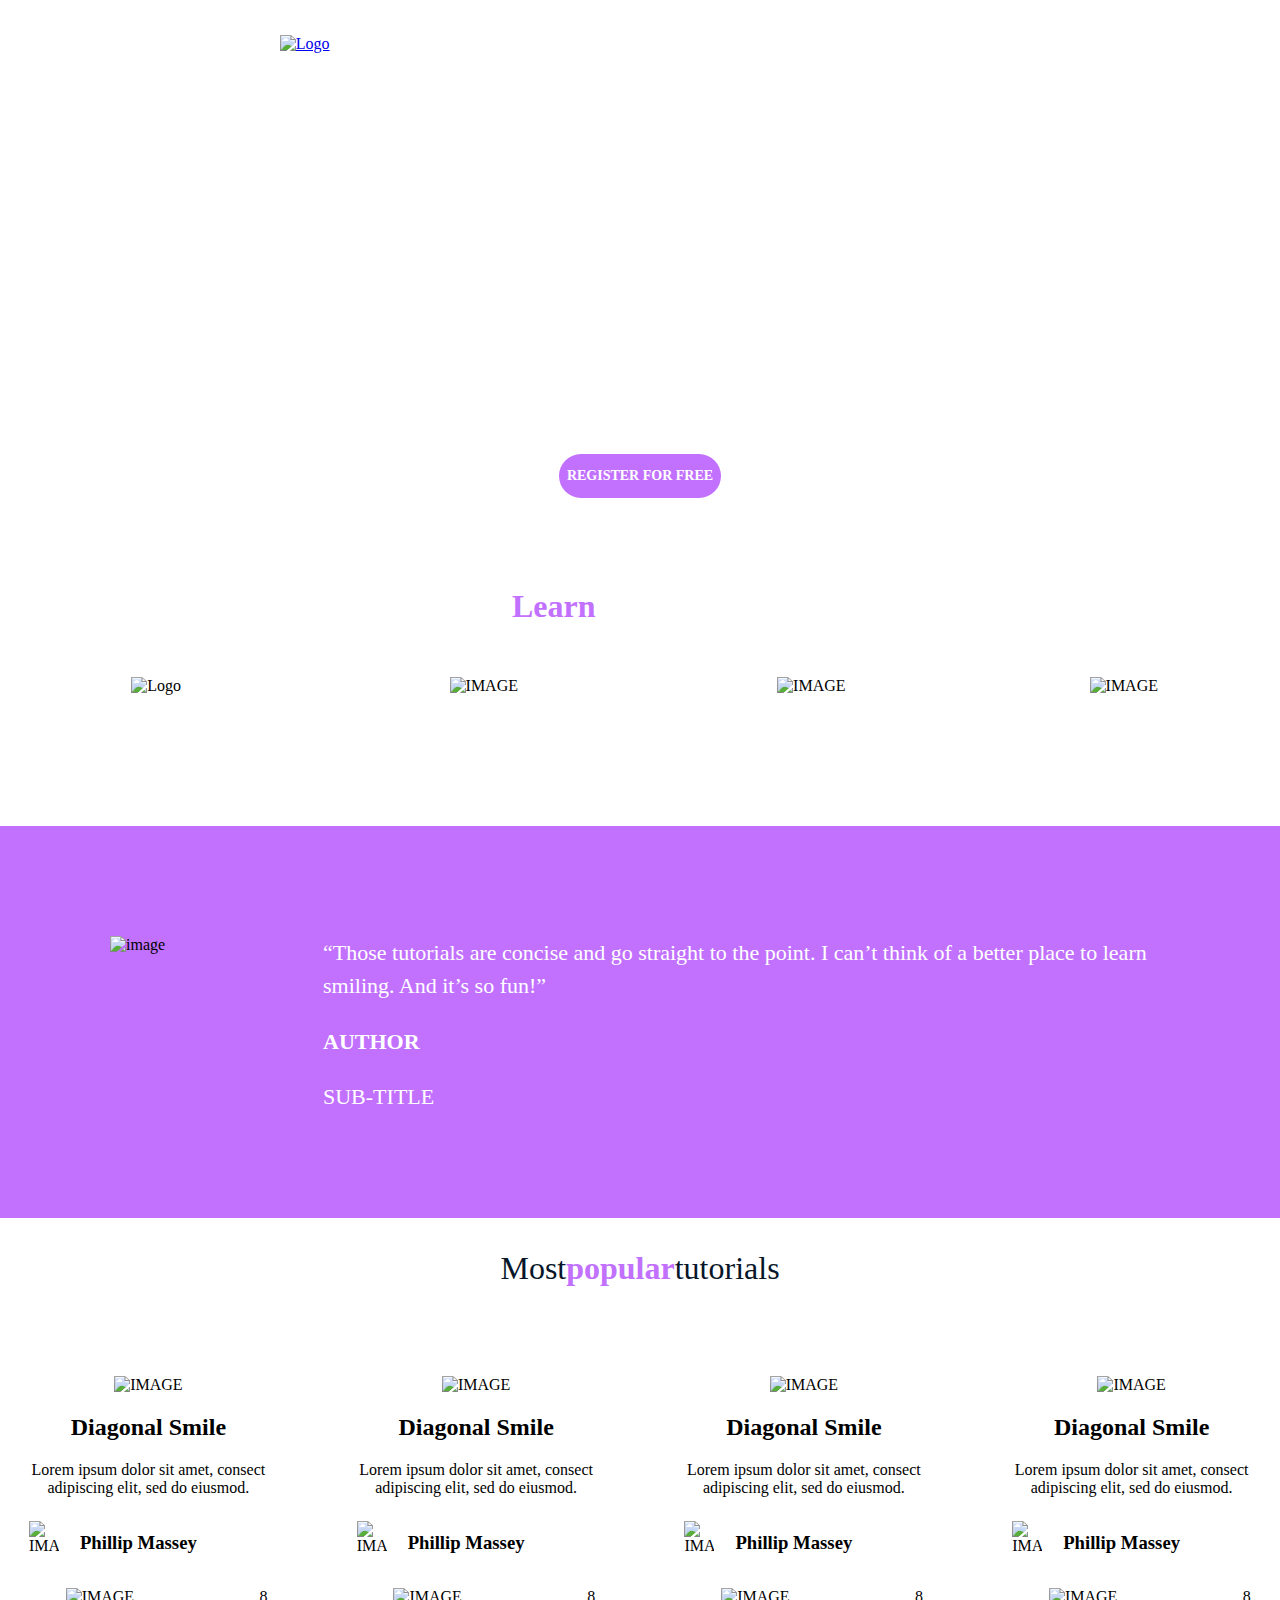
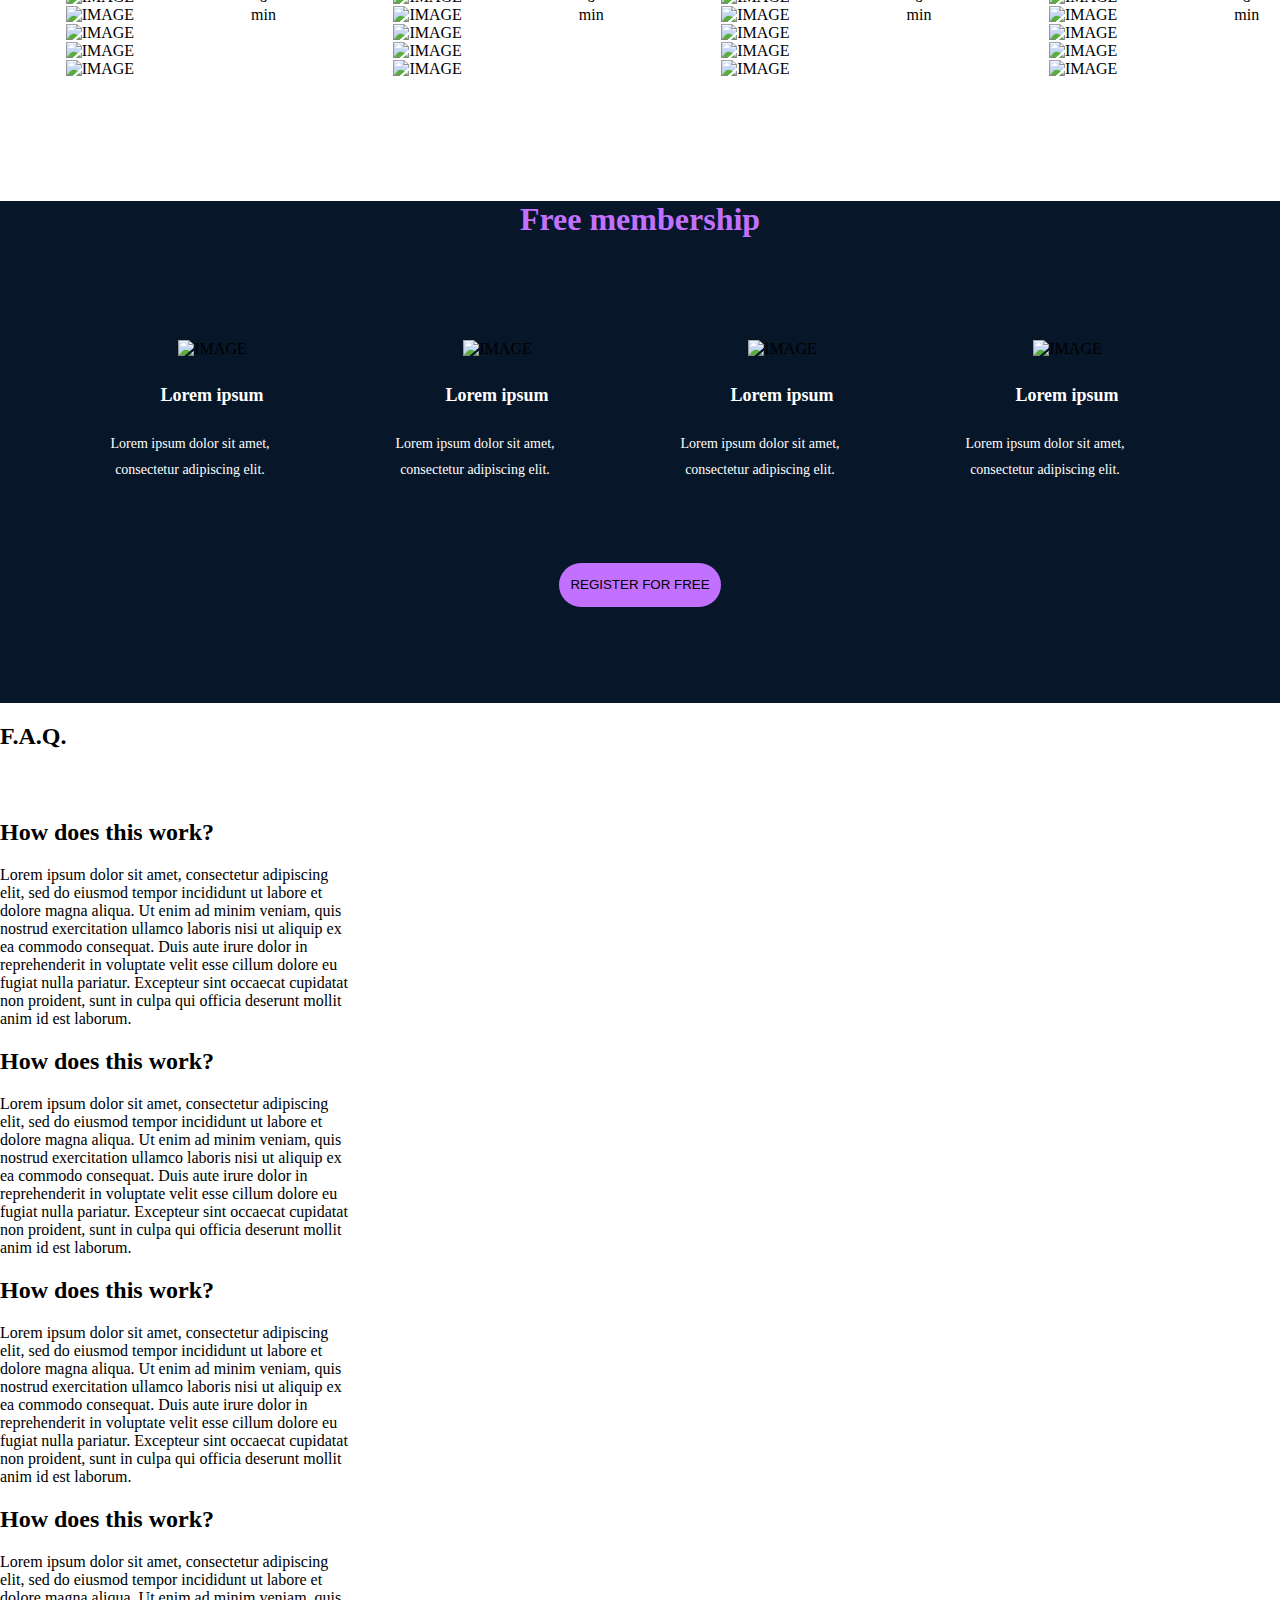
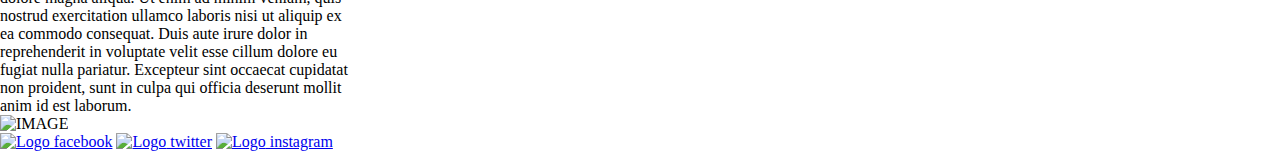
==== commit c01da6fe: "nbgu" ====
--- a/css_advanced/index.html
+++ b/css_advanced/index.html
@@ -218,8 +218,8 @@
                 <button>REGISTER FOR FREE</button>
             </div>
         </section>
-        <section>
-            <div>
+        <section class="faqs">
+            <div class="faqs-1">
                 <h2>F.A.Q.</h2>
                <div>
                    <div>
--- a/css_advanced/styles.css
+++ b/css_advanced/styles.css
@@ -348,3 +348,18 @@
     display: flex;
     justify-content: center;
 }
+
+/* The Free membership */
+
+.faqs {
+    background-color: #fff;
+}
+
+.faqs-1 {
+    display: flex;
+    width: 350px;
+    flex-direction: column;
+    justify-content: center;
+    align-items: flex-start;
+    gap: 30px;
+}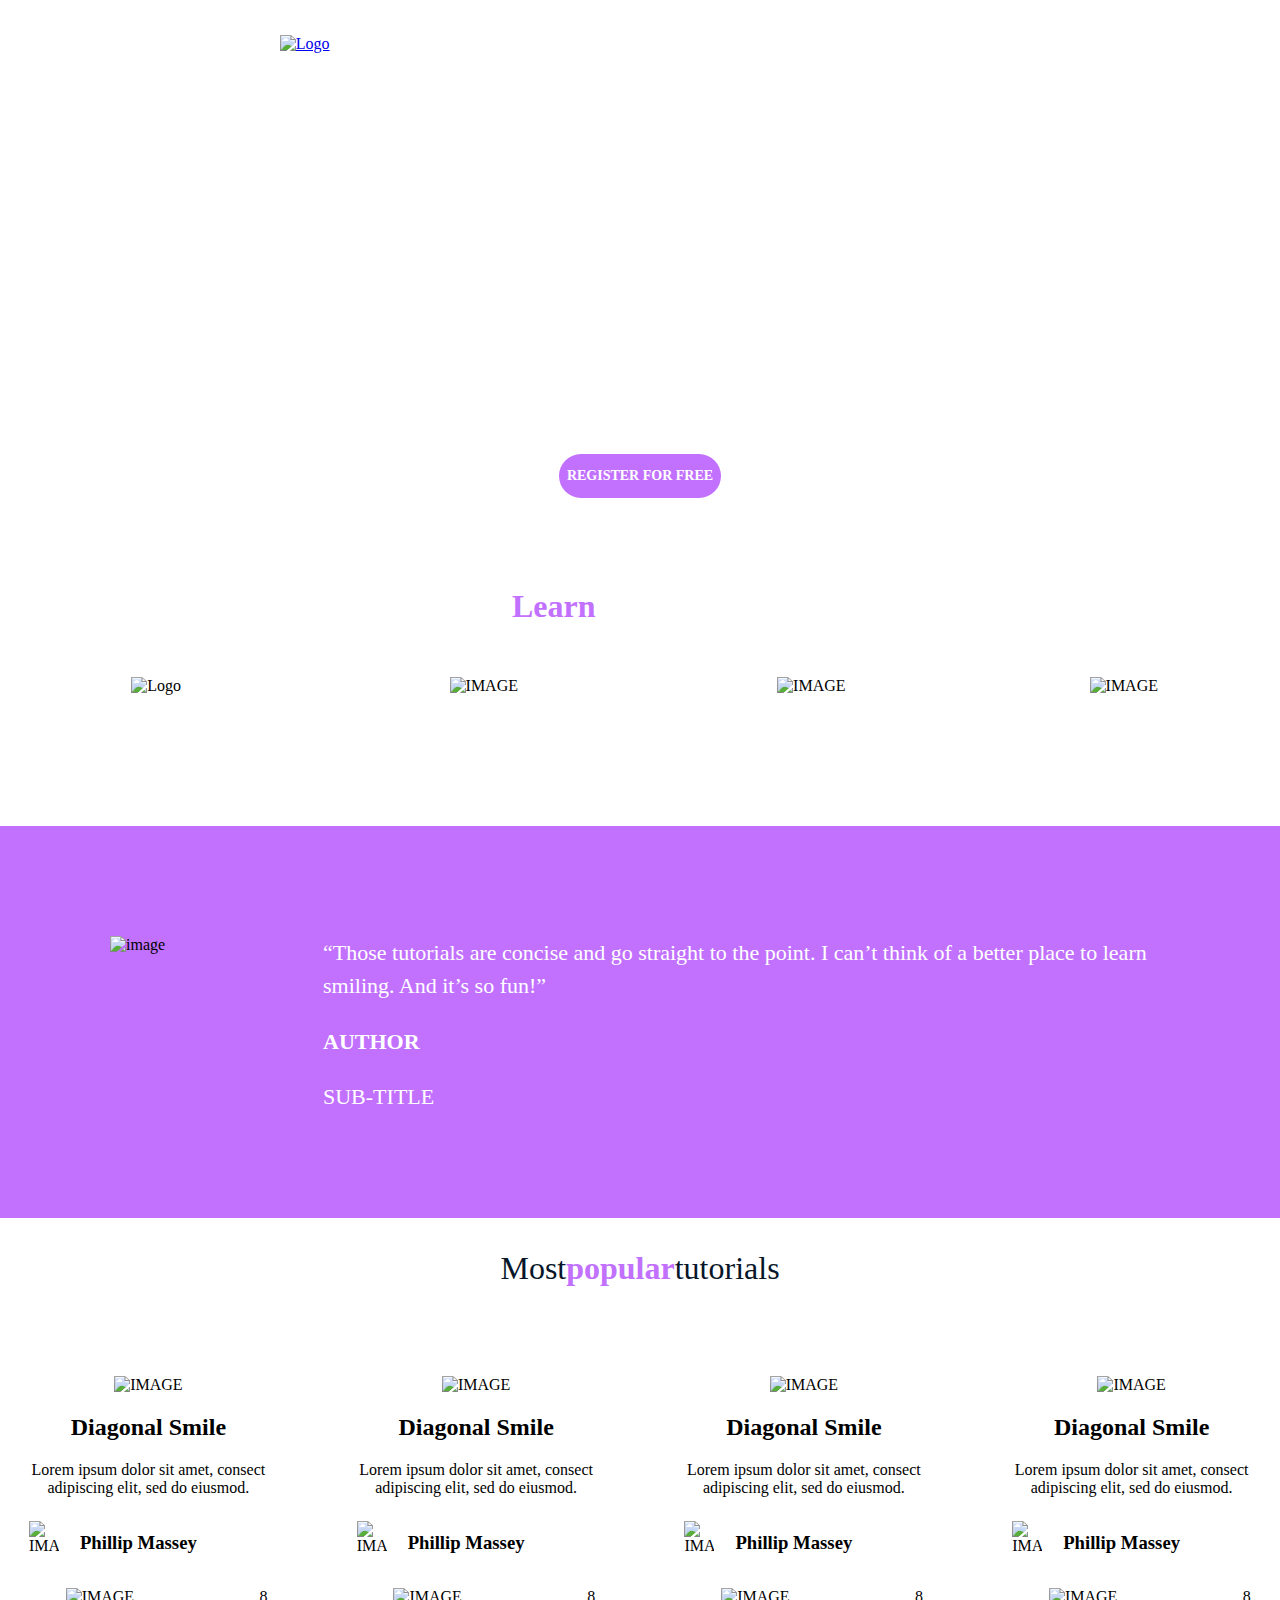
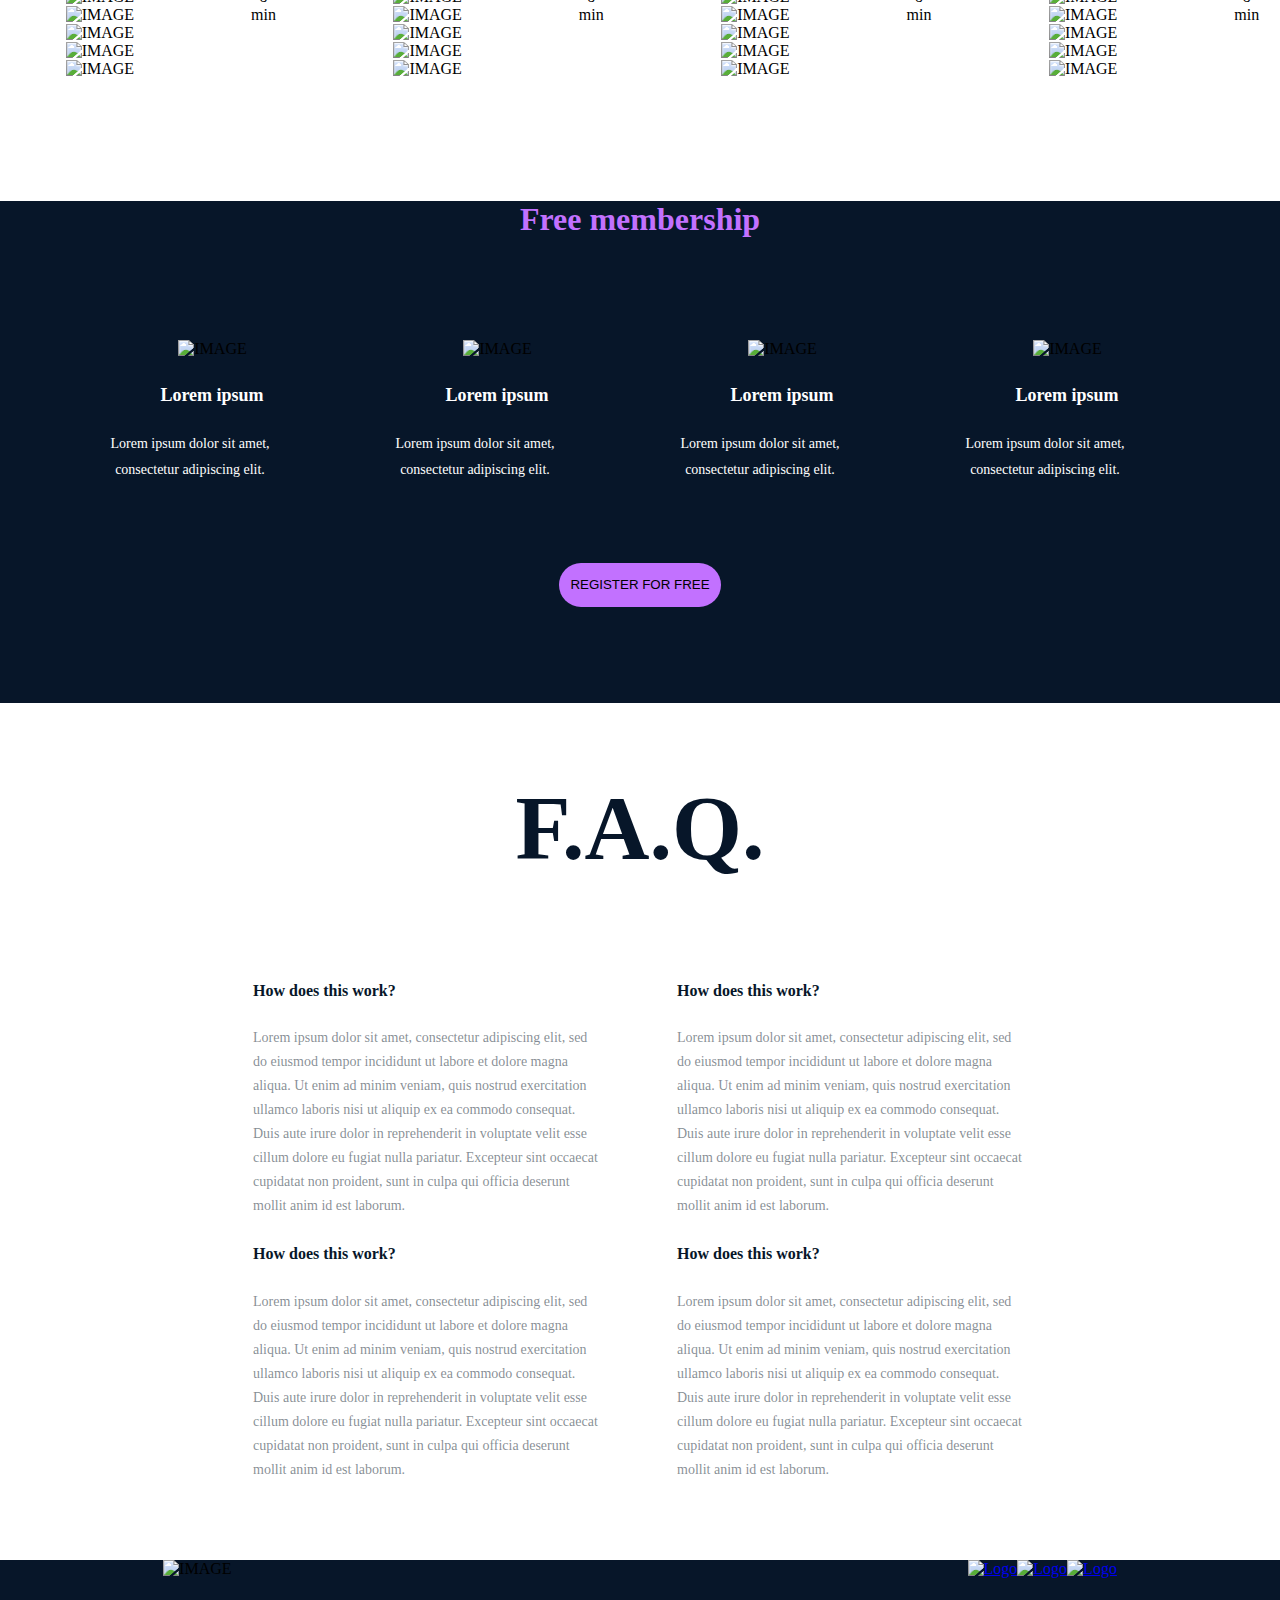
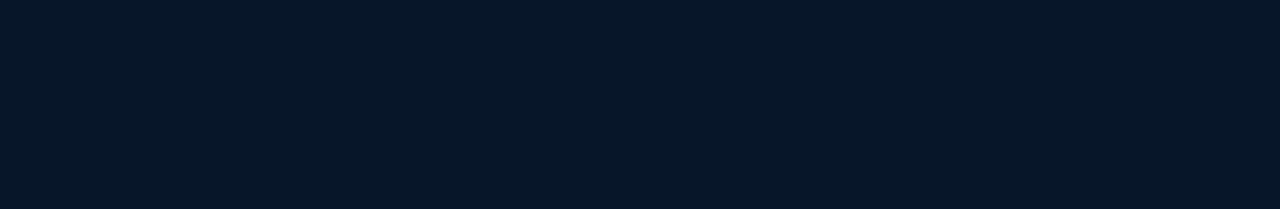
==== commit 6f4d8139: "almost done" ====
--- a/css_advanced/index.html
+++ b/css_advanced/index.html
@@ -219,47 +219,56 @@
             </div>
         </section>
         <section class="faqs">
+            <div class="f-a-q">
+                <h2>F.A.Q.</h2>
+            </div>
             <div class="faqs-1">
-                <h2>F.A.Q.</h2>
-               <div>
-                   <div>
-                    <div>
-                        <h2>How does this work?</h2>
-                        Lorem ipsum dolor sit amet, consectetur adipiscing elit, sed do eiusmod tempor incididunt ut labore et dolore magna aliqua. Ut enim ad minim veniam, quis nostrud exercitation ullamco laboris nisi ut aliquip ex ea commodo consequat. Duis aute irure dolor in reprehenderit in voluptate velit esse cillum dolore eu fugiat nulla pariatur. Excepteur sint occaecat cupidatat non proident, sunt in culpa qui officia deserunt mollit anim id est laborum.
-                    </div>
-                    <div>
-                        <h2>How does this work?</h2>
-                        Lorem ipsum dolor sit amet, consectetur adipiscing elit, sed do eiusmod tempor incididunt ut labore et dolore magna aliqua. Ut enim ad minim veniam, quis nostrud exercitation ullamco laboris nisi ut aliquip ex ea commodo consequat. Duis aute irure dolor in reprehenderit in voluptate velit esse cillum dolore eu fugiat nulla pariatur. Excepteur sint occaecat cupidatat non proident, sunt in culpa qui officia deserunt mollit anim id est laborum.
-                    </div>
-                </div>
-                <div>
-                    <div>
-                       <h2>How does this work?</h2>
-                       Lorem ipsum dolor sit amet, consectetur adipiscing elit, sed do eiusmod tempor incididunt ut labore et dolore magna aliqua. Ut enim ad minim veniam, quis nostrud exercitation ullamco laboris nisi ut aliquip ex ea commodo consequat. Duis aute irure dolor in reprehenderit in voluptate velit esse cillum dolore eu fugiat nulla pariatur. Excepteur sint occaecat cupidatat non proident, sunt in culpa qui officia deserunt mollit anim id est laborum.              
-                    </div>
-                    <div>
-                       <h2>How does this work?</h2>
-                       Lorem ipsum dolor sit amet, consectetur adipiscing elit, sed do eiusmod tempor incididunt ut labore et dolore magna aliqua. Ut enim ad minim veniam, quis nostrud exercitation ullamco laboris nisi ut aliquip ex ea commodo consequat. Duis aute irure dolor in reprehenderit in voluptate velit esse cillum dolore eu fugiat nulla pariatur. Excepteur sint occaecat cupidatat non proident, sunt in culpa qui officia deserunt mollit anim id est laborum.
-                    <div>
+               <div class="faqs-2">
+                    <div class="faqs-3">
+                        <h5 class="faqs-text">How does this work?</h5>
+                        <div  class="para-0">
+                            <p class="para">Lorem ipsum dolor sit amet, consectetur adipiscing elit, sed do eiusmod tempor incididunt ut labore et dolore magna aliqua. Ut enim ad minim veniam, quis nostrud exercitation ullamco laboris nisi ut aliquip ex ea commodo consequat. Duis aute irure dolor in reprehenderit in voluptate velit esse cillum dolore eu fugiat nulla pariatur. Excepteur sint occaecat cupidatat non proident, sunt in culpa qui officia deserunt mollit anim id est laborum.</p>
+                        </div>
+                    </div>
+                    <div class="faqs-3">
+                        <h5 class="faqs-text">How does this work?</h5>
+                        <div  class="para-0">
+                            <p class="para">Lorem ipsum dolor sit amet, consectetur adipiscing elit, sed do eiusmod tempor incididunt ut labore et dolore magna aliqua. Ut enim ad minim veniam, quis nostrud exercitation ullamco laboris nisi ut aliquip ex ea commodo consequat. Duis aute irure dolor in reprehenderit in voluptate velit esse cillum dolore eu fugiat nulla pariatur. Excepteur sint occaecat cupidatat non proident, sunt in culpa qui officia deserunt mollit anim id est laborum.</p>
+                        </div>
+                    </div>
+                </div>
+                <div class="faqs-2">
+                    <div class="faqs-3">
+                        <h5 class="faqs-text">How does this work?</h5>
+                        <div  class="para-0">
+                            <p class="para">Lorem ipsum dolor sit amet, consectetur adipiscing elit, sed do eiusmod tempor incididunt ut labore et dolore magna aliqua. Ut enim ad minim veniam, quis nostrud exercitation ullamco laboris nisi ut aliquip ex ea commodo consequat. Duis aute irure dolor in reprehenderit in voluptate velit esse cillum dolore eu fugiat nulla pariatur. Excepteur sint occaecat cupidatat non proident, sunt in culpa qui officia deserunt mollit anim id est laborum.</p>
+                        </div>
+                    </div>
+                    <div class="faqs-3">
+                        <h5 class="faqs-text">How does this work?</h5>
+                        <div class="para-0">
+                            <p class="para">Lorem ipsum dolor sit amet, consectetur adipiscing elit, sed do eiusmod tempor incididunt ut labore et dolore magna aliqua. Ut enim ad minim veniam, quis nostrud exercitation ullamco laboris nisi ut aliquip ex ea commodo consequat. Duis aute irure dolor in reprehenderit in voluptate velit esse cillum dolore eu fugiat nulla pariatur. Excepteur sint occaecat cupidatat non proident, sunt in culpa qui officia deserunt mollit anim id est laborum.</p>
+                        </div>
+                    </div>
                 </div>
               </div>
             </div>
         </section>
     </main>
     <footer>
-        <div>
+        <div class="footer">
             <div class="footer-1"> 
                 <img src="images/logo.png" alt="IMAGE">
-                <div> 
+                <div class="link-img"> 
                     <a href="https://facebook.com">
-                    <img src="images/fb.png" alt="Logo">
-                    facebook</a>
+                    <img src="images/fb.png" alt="Logo" class="li-img">
+                    </a>
                     <a href="https://twitter.com">
-                    <img src="images/twitter.png" alt="Logo">
-                    twitter</a>
+                    <img src="images/twitter.png" alt="Logo" class="li-img">
+                    </a>
                     <a href="https://instagram.com">
-                    <img src="images/Instagram_White.png" alt="Logo">
-                    instagram</a>
+                    <img src="images/Instagram_White.png" alt="Logo" class="li-img">
+                    </a>
                 </div>
             </div>
         </div>
--- a/css_advanced/styles.css
+++ b/css_advanced/styles.css
@@ -357,9 +357,70 @@
 
 .faqs-1 {
     display: flex;
+    align-items: center;
+    justify-content: center;
+    background-color: transparent;
+    color: #0c0c0c;
+    padding-bottom: 5%;
+    padding-right: 10%;
+    padding-left: 10%;
+    position: relative;
+    gap: 74px;
+}
+
+.f-a-q {
+    color: #071629;
+    text-align: center;
+    font-family: Source Sans Pro;
+    font-size: 60px;
+    font-style: normal;
+    font-weight: 300;
+    line-height: normal;
+}
+
+.faqs-text {
+    color: #071629;
+    font-family: Source Sans Pro;
+    font-size: 16px;
+    font-style: normal;
+    font-weight: 700;
+    line-height: normal;
+}
+
+.para-0 {
     width: 350px;
-    flex-direction: column;
-    justify-content: center;
-    align-items: flex-start;
-    gap: 30px;
+}
+
+.para {
+    color: rgba(7, 22, 41, 0.50);
+    font-family: Source Sans Pro;
+    font-size: 14px;
+    font-style: normal;
+    font-weight: 400;
+    line-height: 24px; /* 171.429% */
+}
+
+/* footer */
+
+.footer {
+    background: #071629;
+    height: 249px;
+    flex-shrink: 0;
+    background-size: cover;
+    background-repeat: no-repeat;
+    position: relative;
+}
+
+.footer-1 {
+    display: flex;
+    justify-content: center;
+    gap: 736px;
+}
+
+.link-img {
+    display: flex;
+}
+
+.li-img {
+    height: 30px;
 }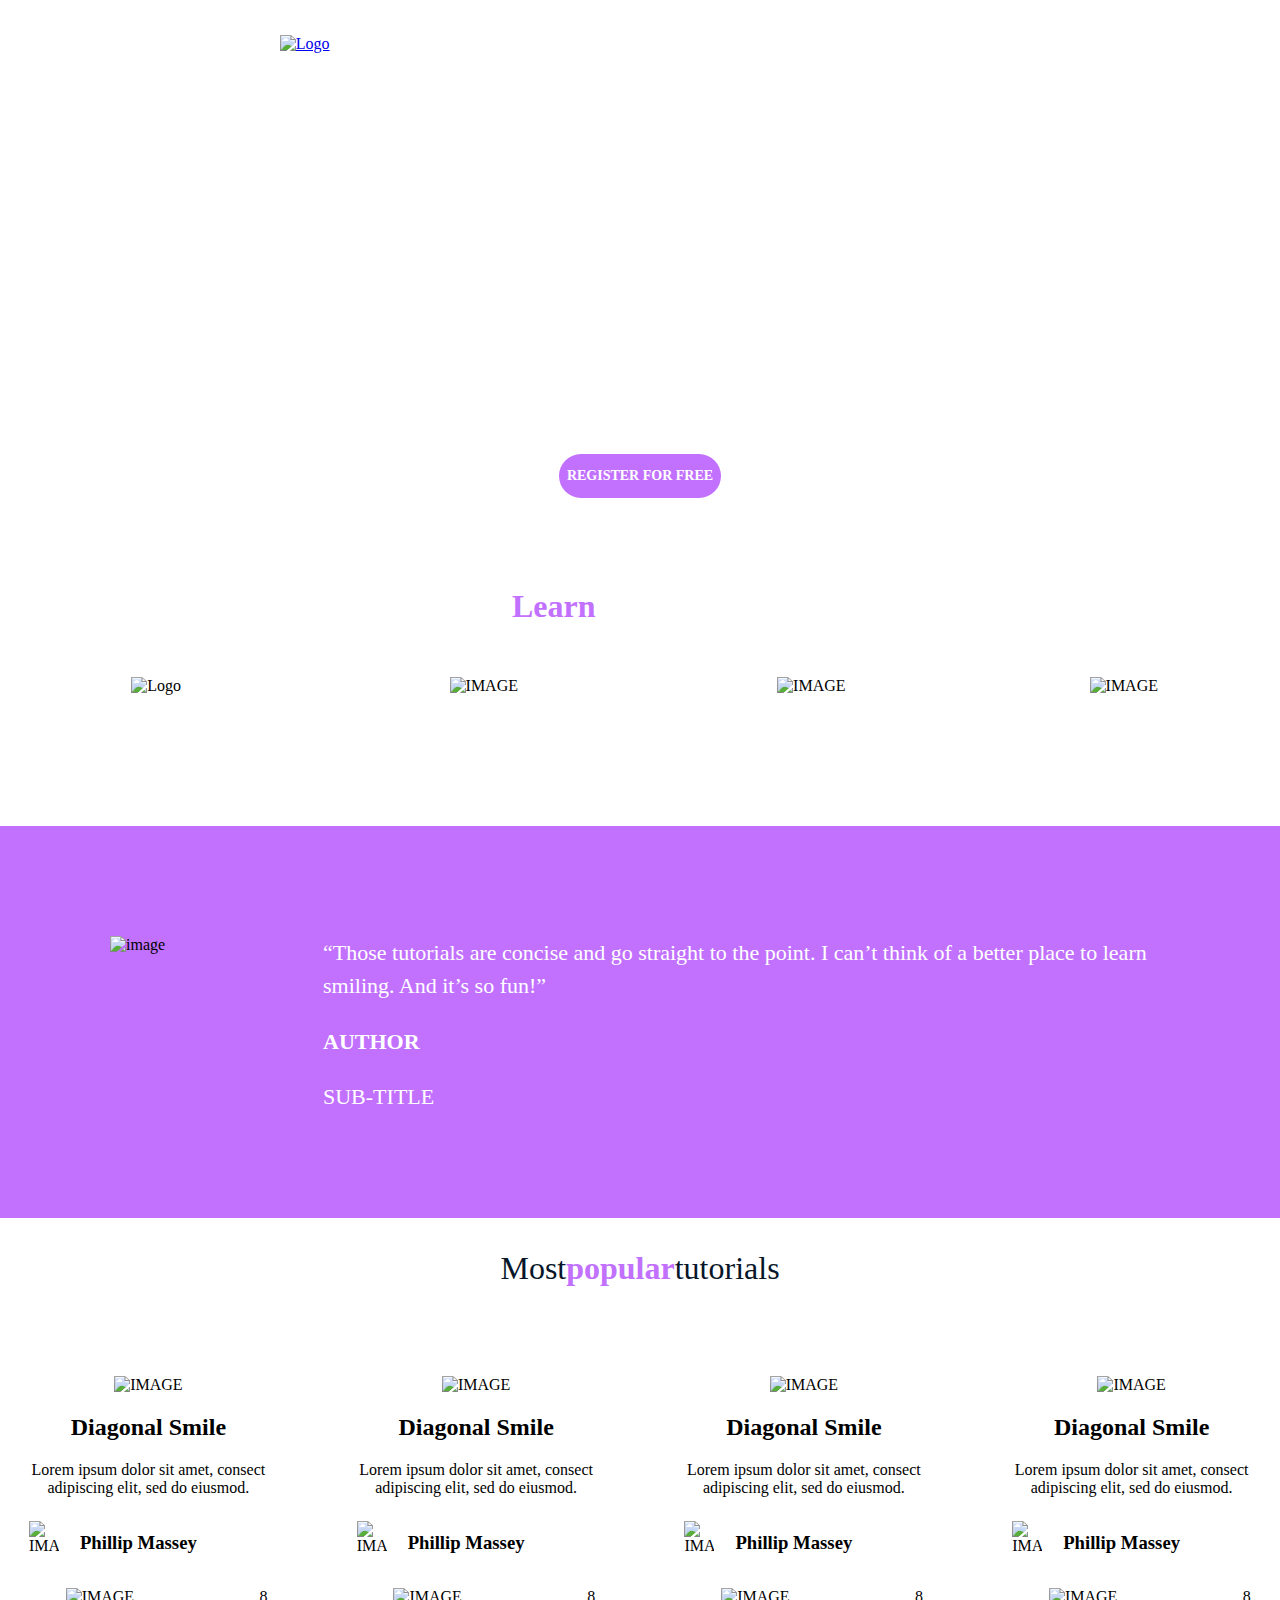
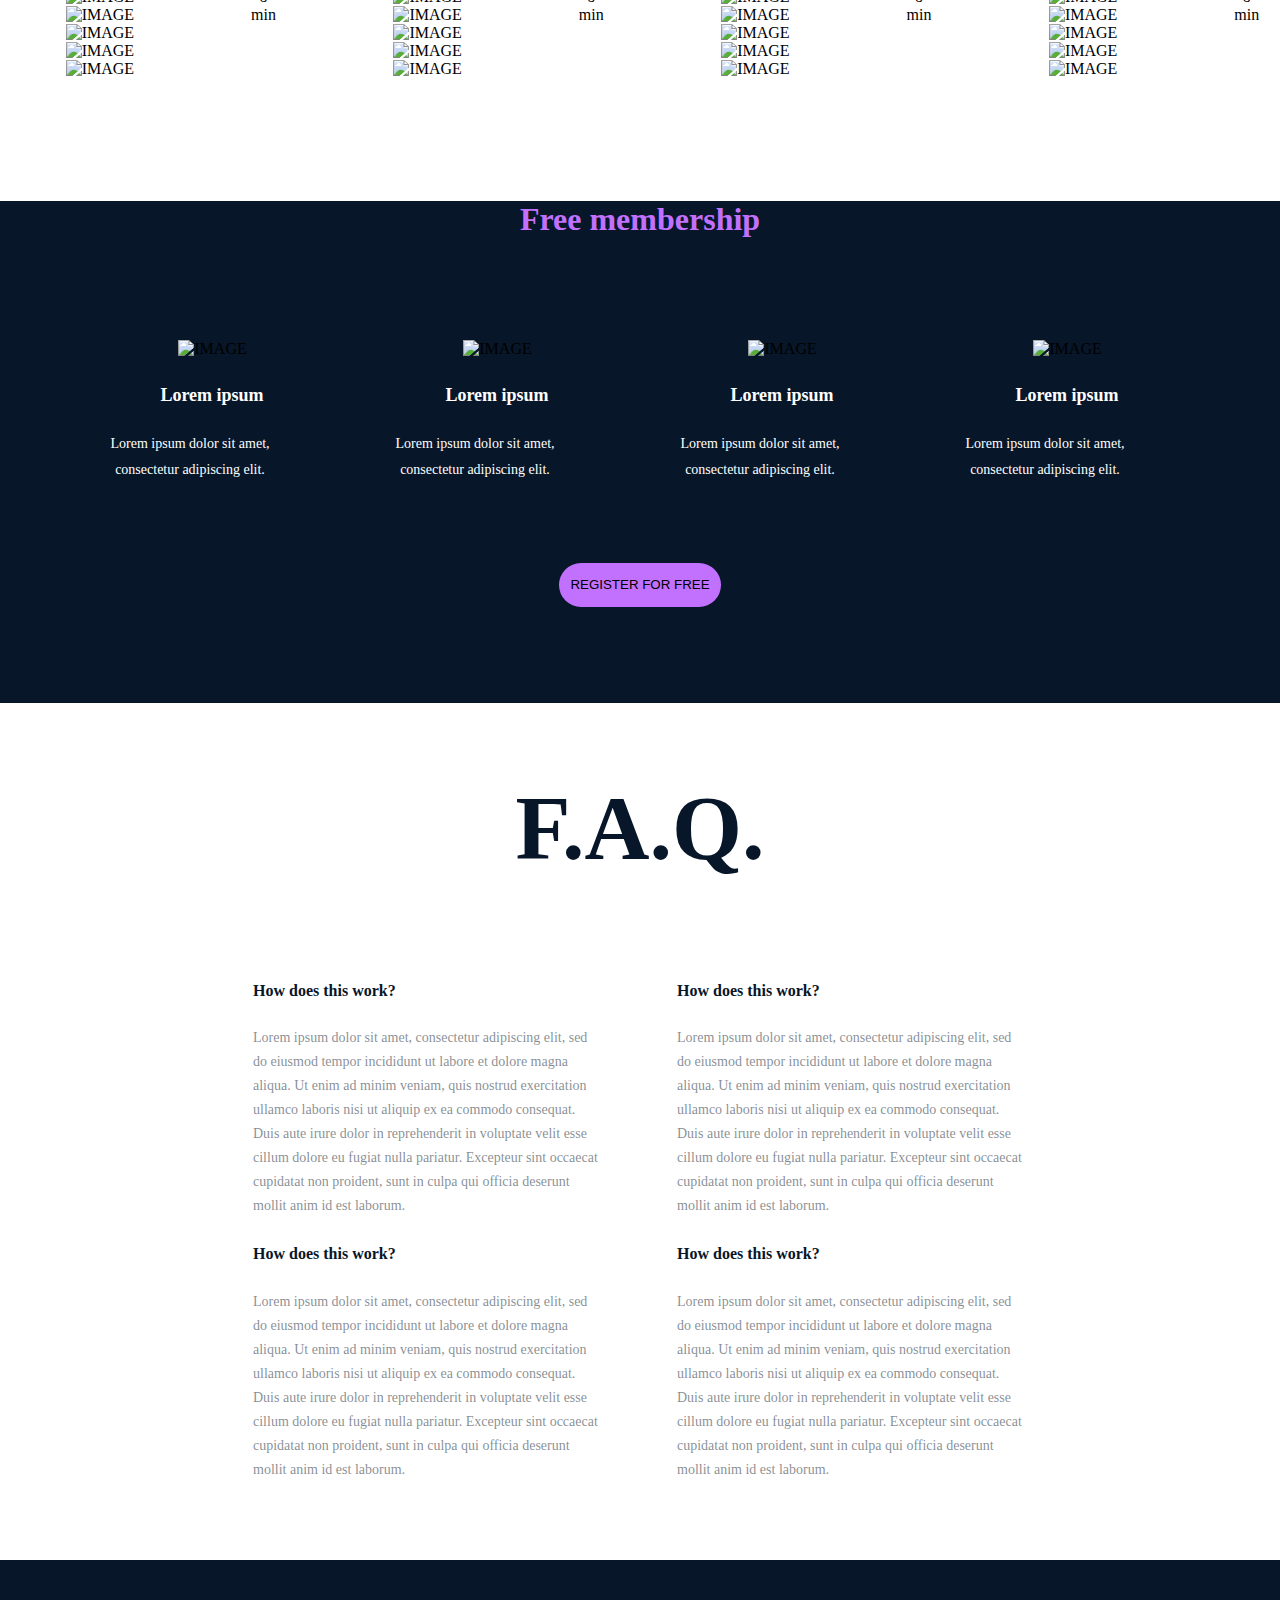
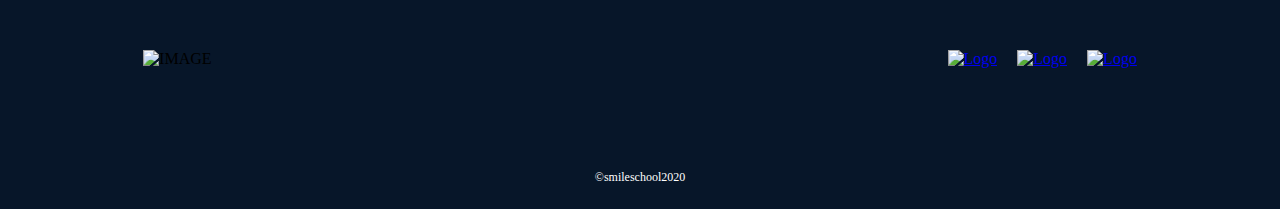
==== commit e6b4d1cc: "all done" ====
--- a/css_advanced/index.html
+++ b/css_advanced/index.html
@@ -271,6 +271,9 @@
                     </a>
                 </div>
             </div>
+            <div class="smile">
+                <p class="smile-txt">&copy;smileschool2020</p>
+            </div>
         </div>
     </footer>
  </body>
--- a/css_advanced/styles.css
+++ b/css_advanced/styles.css
@@ -415,12 +415,27 @@
     display: flex;
     justify-content: center;
     gap: 736px;
+    padding: 90px;
 }
 
 .link-img {
     display: flex;
+    gap: 20px;
 }
 
 .li-img {
     height: 30px;
+}
+
+.smile {
+    display: flex;
+    justify-content: center;
+}
+.smile-txt {
+    color: #FFF;
+    font-family: Source Sans Pro;
+    font-size: 12px;
+    font-style: normal;
+    font-weight: 400;
+    line-height: normal;
 }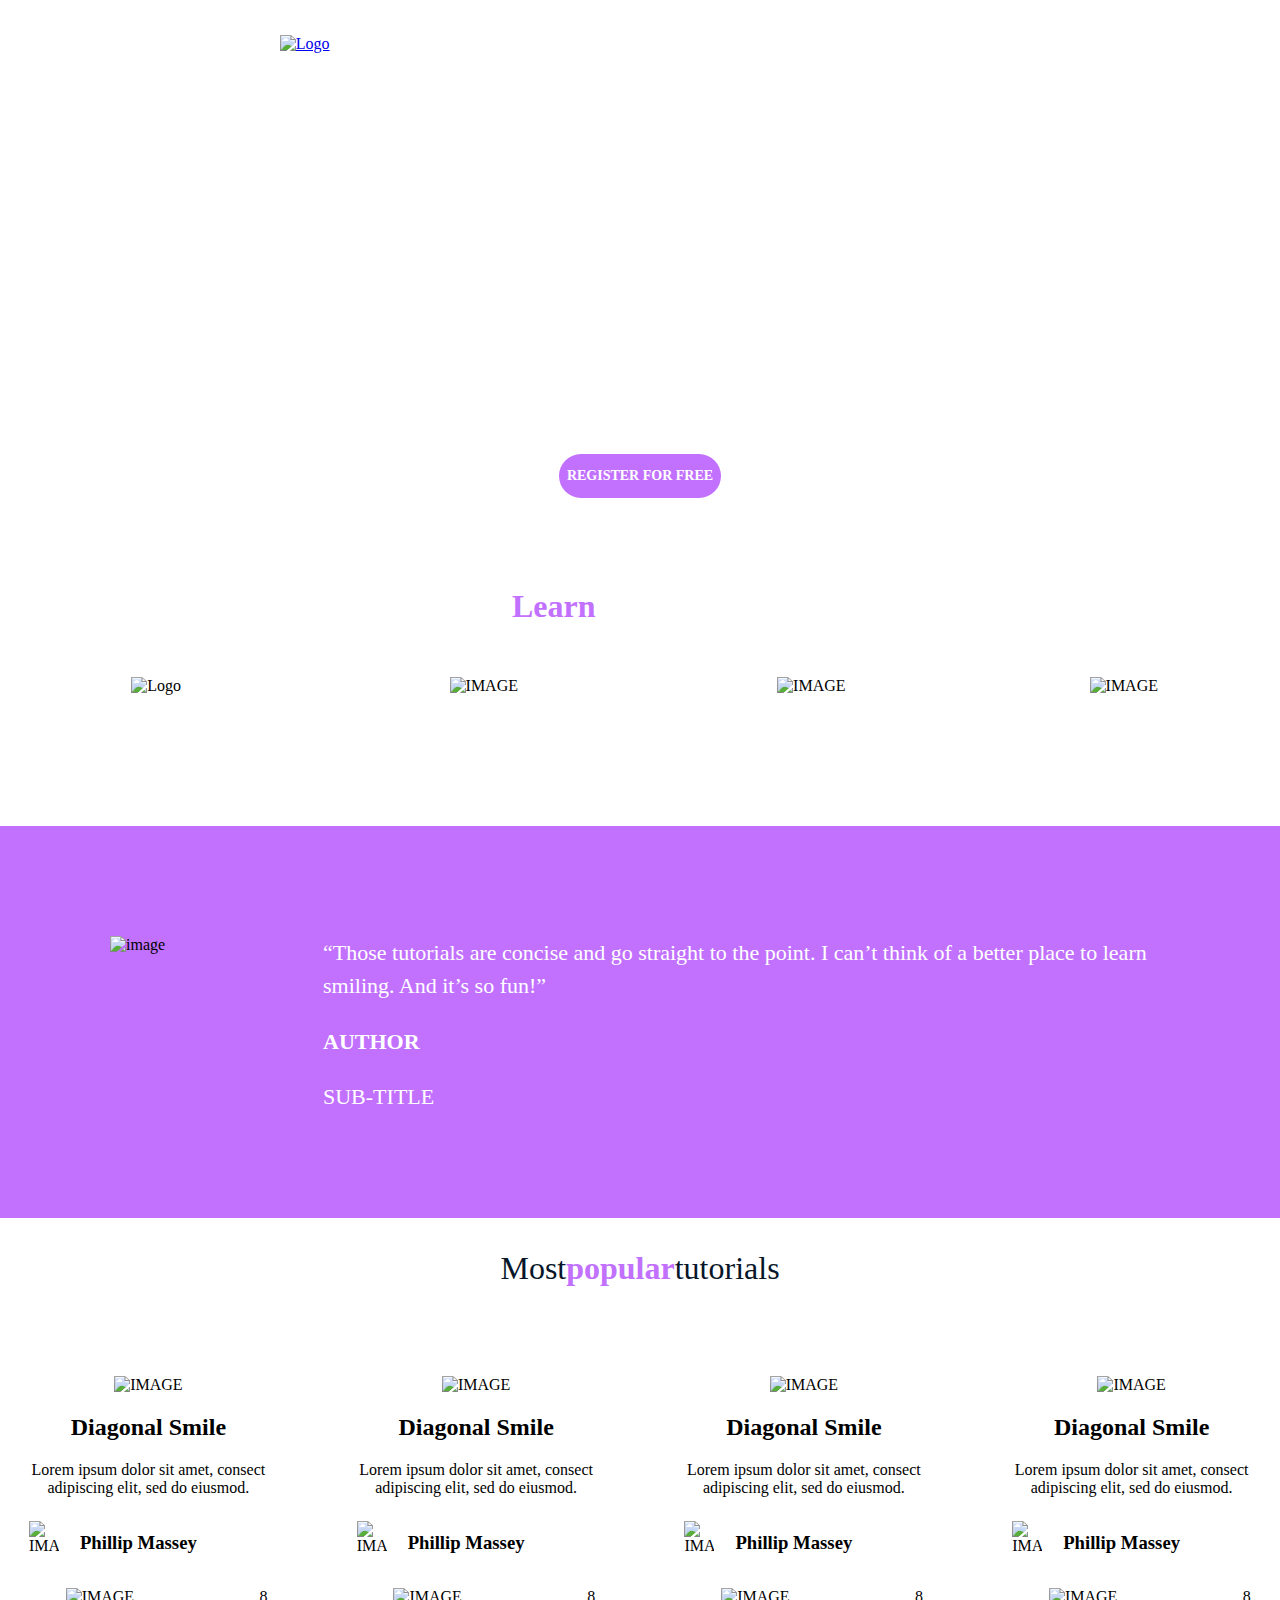
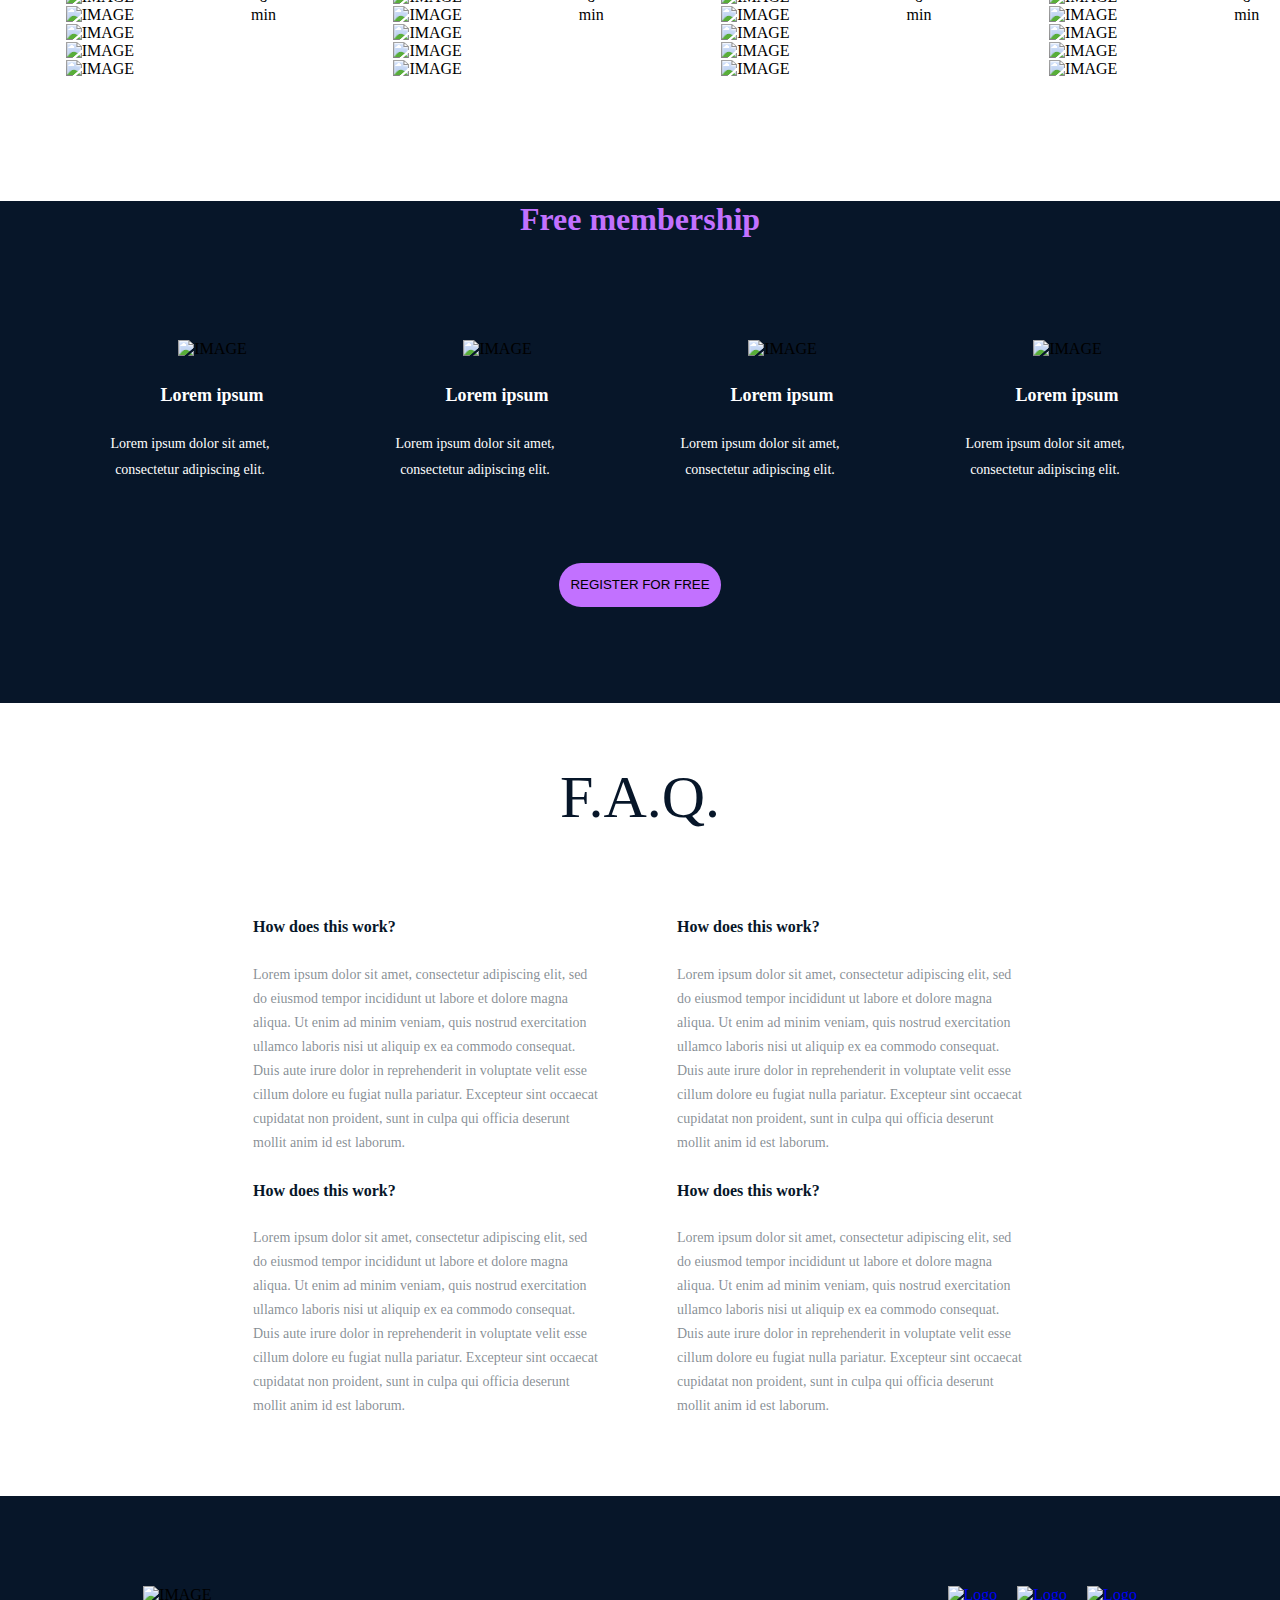
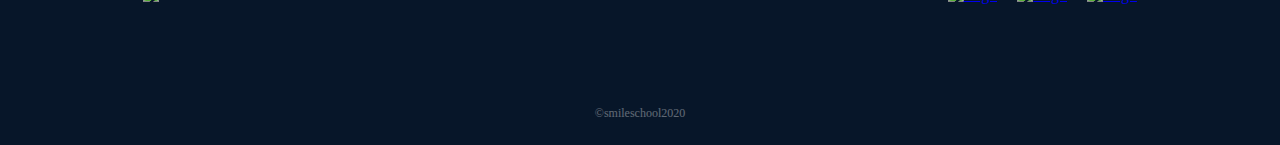
==== commit a12cbf00: "All done" ====
--- a/css_advanced/index.html
+++ b/css_advanced/index.html
@@ -220,7 +220,7 @@
         </section>
         <section class="faqs">
             <div class="f-a-q">
-                <h2>F.A.Q.</h2>
+                <h3 class="f-a-q-text">F.A.Q.</h3>
             </div>
             <div class="faqs-1">
                <div class="faqs-2">
--- a/css_advanced/styles.css
+++ b/css_advanced/styles.css
@@ -368,7 +368,7 @@
     gap: 74px;
 }
 
-.f-a-q {
+.f-a-q-text {
     color: #071629;
     text-align: center;
     font-family: Source Sans Pro;
@@ -430,6 +430,7 @@
 .smile {
     display: flex;
     justify-content: center;
+    opacity: 0.3517;
 }
 .smile-txt {
     color: #FFF;
